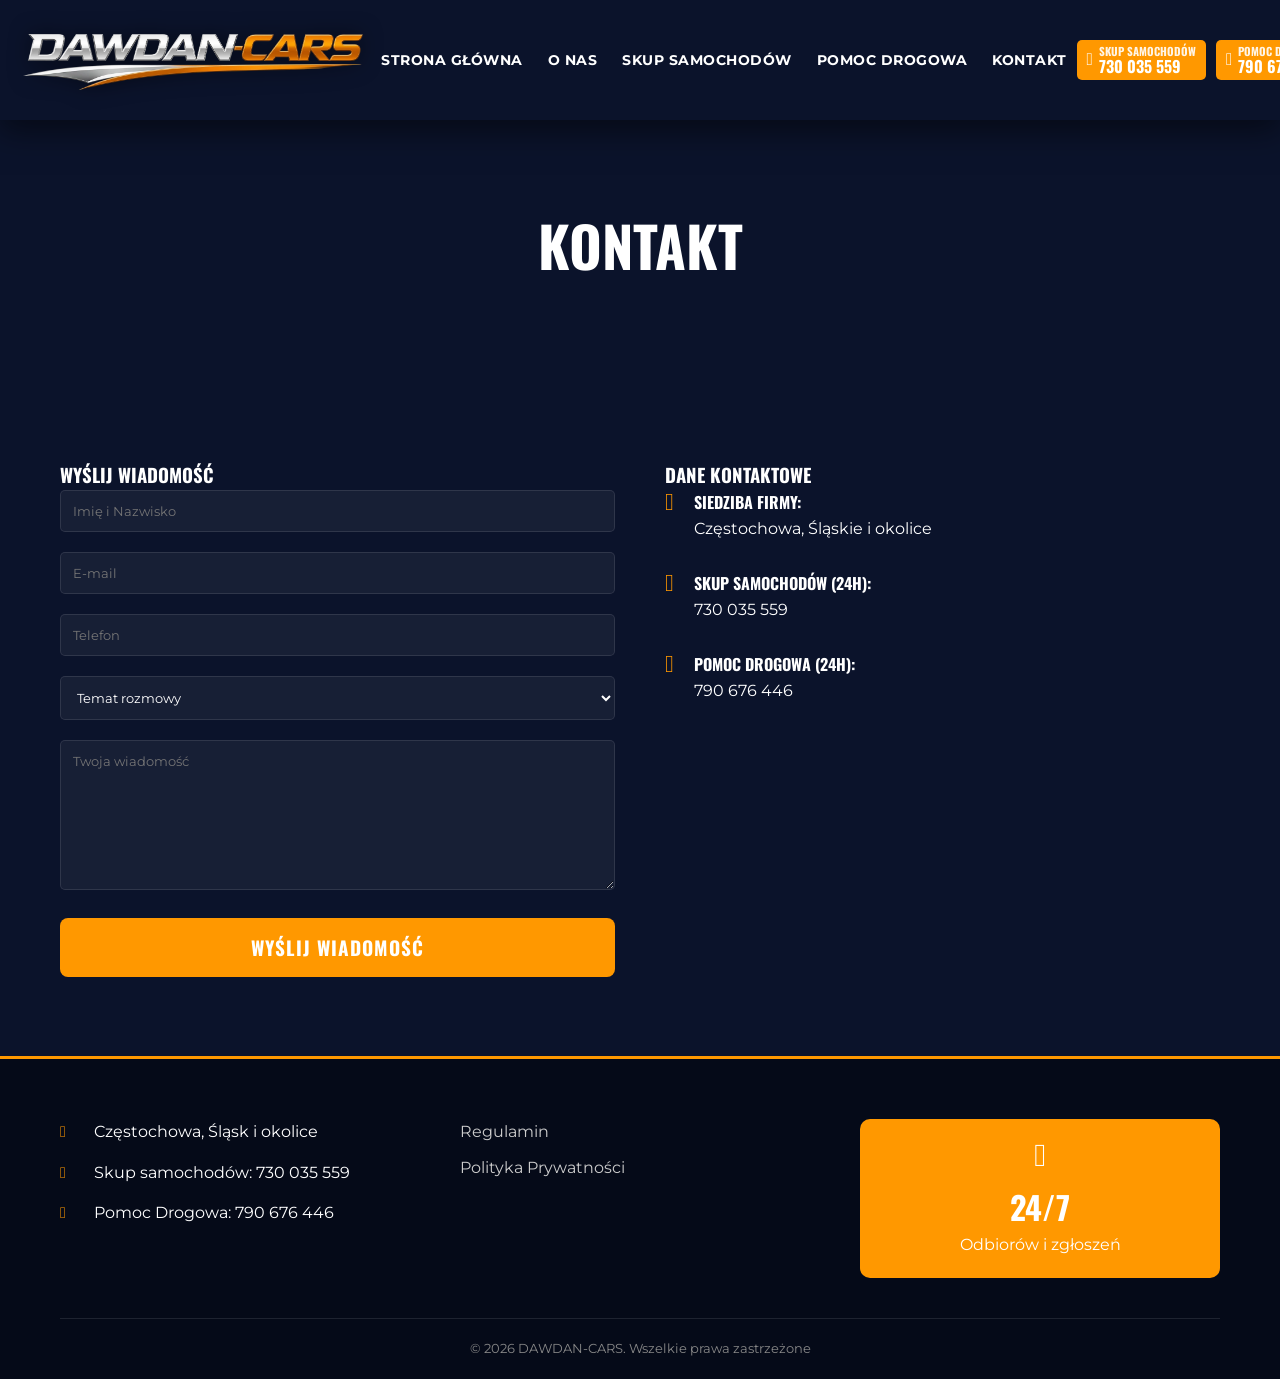
==== kontakt.html @ c78477ff "Add files via upload" ====
<!DOCTYPE html>
<html lang="pl">
<head>
    <meta charset="UTF-8">
    <meta name="viewport" content="width=device-width, initial-scale=1.0">
    <title>Kontakt | DAWDAN-CARS</title>

<meta name="description" content="Skup samochodów, Pomoc drogowa Częstochowa i Śląsk. Gotówka od ręki, szybki dojazd, auta uszkodzone i sprawne. Pomoc drogowa 24h.">

<link rel="canonical" href="https://twojadomena.pl/">

<script type="application/ld+json">
{
 "@context": "https://schema.org",
 "@type": "LocalBusiness",
 "name": "DAWDAN-CARS",
 "telephone": "+48730035559",
 "address": {
   "@type": "PostalAddress",
   "addressLocality": "Częstochowa",
   "addressCountry": "PL"
 }
}
</script>

    <link rel="stylesheet" href="style.css" media="print" onload="this.media='all'">
    <link rel="stylesheet" href="critical.css">
    <noscript><link rel="stylesheet" href="style.css"></noscript>
    <link rel="preload" as="style" href="style.css">
    <link rel="preconnect" href="https://fonts.googleapis.com">
    <link rel="preconnect" href="https://fonts.gstatic.com" crossorigin>
    <link href="https://fonts.googleapis.com/css2?family=Montserrat:wght@400;700&family=Oswald:wght@500;700&display=swap" rel="stylesheet" media="print" onload="this.media='all'">
    <noscript><link href="https://fonts.googleapis.com/css2?family=Montserrat:wght@400;700&family=Oswald:wght@500;700&display=swap" rel="stylesheet"></noscript>
    <link rel="stylesheet" href="font-awesome.min.css" media="print" onload="this.media='all'">
    <noscript><link rel="stylesheet" href="font-awesome.min.css"></noscript>
    <!-- AOS CSS -->
    <link href="https://unpkg.com/aos@2.3.1/dist/aos.css" rel="stylesheet">
    <!-- NOWE -->
    <link rel="preload" as="image" href="tlo.webp" fetchpriority="high" type="image/webp">

    <!-- ICONS -->
    <link rel="icon" href="favicony/favicon.ico" type="image/x-icon">
    <link rel="shortcut icon" href="favicony/favicon.ico" type="image/x-icon">
    <link rel="icon" href="favicony/favicon.ico" sizes="any">
    <link rel="icon" type="image/png" sizes="16x16" href="favicony/favicon-16x16.png">
    <link rel="icon" type="image/png" sizes="32x32" href="favicony/favicon-32x32.png">
    <link rel="icon" type="image/png" sizes="48x48" href="favicony/favicon-48x48.png">
    <link rel="icon" type="image/png" sizes="64x64" href="favicony/favicon-64x64.png">
    <link rel="icon" type="image/png" sizes="192x192" href="favicony/favicon-192x192.png">
    <link rel="icon" type="image/png" sizes="512x512" href="favicony/favicon-512x512.png">
    <link rel="apple-touch-icon" sizes="180x180" href="favicony/favicon-180x180.png">
</head>
<body>
    <header>
        <div class="top-bar">
            <div class="container">
                <div class="logo">
                    <a href="index.html">
                        <img src="logo.webp" alt="Logo" width="349" height="60">
                    </a>
                </div>
                <nav>
                    <ul>
                        <li><a href="index.html">STRONA GŁÓWNA</a></li>
                        <li><a href="o-nas.html">O NAS</a></li>
                        <li><a href="skup-samochodow.html">SKUP SAMOCHODÓW</a></li>
                        <li><a href="laweta-pomoc-drogowa.html">POMOC DROGOWA</a></li>
                        <li><a href="kontakt.html">KONTAKT</a></li>
                    </ul>
                    <div class="header-cta mobile-only">
                        <a href="tel:+48730035559" class="btn-call">
                            <i class="fas fa-phone-alt"></i>
                            <span>
                                <span class="btn-label">SKUP SAMOCHODÓW</span>
                                <span class="btn-number">730 035 559</span>
                            </span>
                        </a>
                        <a href="tel:+48790676446" class="btn-call">
                            <i class="fas fa-phone-alt"></i>
                            <span>
                                <span class="btn-label">POMOC DROGOWA</span>
                                <span class="btn-number">790 676 446</span>
                            </span>
                        </a>
                    </div>
                </nav>
                <div class="header-cta desktop-only">
                    <a href="tel:+48730035559" class="btn-call">
                        <i class="fas fa-phone-alt"></i>
                        <span>
                            <span class="btn-label">SKUP SAMOCHODÓW</span>
                            <span class="btn-number">730 035 559</span>
                        </span>
                    </a>
                    <a href="tel:+48790676446" class="btn-call">
                        <i class="fas fa-phone-alt"></i>
                        <span>
                            <span class="btn-label">POMOC DROGOWA</span>
                            <span class="btn-number">790 676 446</span>
                        </span>
                    </a>
                </div>
                <div class="menu-toggle">
                    <span></span>
                    <span></span>
                    <span></span>
                </div>
            </div>
        </div>
    </header>
    <div class="overlay"></div>

    <section class="page-header" style="background: linear-gradient(rgba(11, 19, 43, 0.8), rgba(11, 19, 43, 0.8)), url('');">
        <div class="container">
            <h2>KONTAKT</h2>

        </div>
    </section>

    <section class="contact-page">
        <div class="container">
            <div class="contact-grid">
                
                <div class="contact-form-section" data-aos="fade-right">
                    <h3>WYŚLIJ WIADOMOŚĆ</h3>
                    <form id="contact-form" class="full-contact-form" method="post" action="send.php">

    <!-- 🔒 honeypot -->
    <input type="text" name="website" style="display:none">

    <!-- 🔹 typ formularza -->
    <input type="hidden" name="form-type" value="contact">

    <div class="form-group">
        <input type="text" name="name" placeholder="Imię i Nazwisko" required>
    </div>

    <div class="form-group">
        <input type="email" name="email" placeholder="E-mail" required>
    </div>

    <div class="form-group">
        <input type="tel" name="phone" placeholder="Telefon">
    </div>

    <div class="form-group">
        <select name="subject">
            <option value="">Temat rozmowy</option>
            <option value="Skup Samochodu">Skup Samochodu</option>
            <option value="Laweta / Pomoc Drogowa">Laweta / Pomoc Drogowa</option>
            <option value="Inne">Inne</option>
        </select>
    </div>

    <div class="form-group">
        <textarea name="message" placeholder="Twoja wiadomość" required></textarea>
    </div>

    <button type="submit" class="btn-submit">WYŚLIJ WIADOMOŚĆ</button>
    <div id="form-message" class="form-message"></div>
</form>
                </div>
                <div class="contact-details" data-aos="fade-left">
                    <h3>DANE KONTAKTOWE</h3>
                    <div class="contact-item">
                        <i class="fas fa-map-marker-alt"></i>
                        <div>
                            <h4>Siedziba firmy:</h4>
                            <p>Częstochowa, Śląskie i okolice</p>
                        </div>
                    </div>
                    <div class="contact-item">
                        <i class="fas fa-phone-alt"></i>
                        <div>
                            <h4>Skup Samochodów (24h):</h4>
                            <p>730 035 559</p>
                        </div>
                    </div>
                    <div class="contact-item">
                        <i class="fas fa-phone-alt"></i>
                        <div>
                            <h4>Pomoc Drogowa (24h):</h4>
                            <p>790 676 446</p>
                        </div>
                    </div>
                </div>
            </div>
        </div>
    </section>

    <footer>
        <div class="container">
            <div class="footer-grid">
                <div class="footer-info">
                    <p><i class="fas fa-map-marker-alt"></i> Częstochowa, Śląsk i okolice</p>
                    <p><i class="fas fa-phone"></i> Skup samochodów: 730 035 559</p>
                    <p><i class="fas fa-phone"></i> Pomoc Drogowa: 790 676 446</p>
                </div>
                <div class="footer-links">
                    <ul>
                        <li><a href="#">Regulamin</a></li>
                        <li><a href="#">Polityka Prywatności</a></li>
                    </ul>
                </div>
                <div class="footer-hours">
                    <div class="hours-box">
                        <i class="far fa-clock"></i>
                        <span>24/7</span>
                        <p>Odbiorów i zgłoszeń</p>
                    </div>
                </div>
            </div>
            <div class="footer-bottom">
                <p>&copy; 2026 DAWDAN-CARS. Wszelkie prawa zastrzeżone</p>
            </div>
        </div>
    </footer>

    <!-- AOS JS -->
    <script src="https://unpkg.com/aos@2.3.1/dist/aos.js"></script>
    <script src="script.js"></script>
</body>
</html>
---- style.css ----
/* style.css */

:root {
    --primary-color: #ff9800; /* Vibrant Orange */
    --secondary-color: #0b132b; /* Deep Navy */
    --accent-color: #1c2541; /* Slightly Lighter Navy */
    --text-light: #ffffff;
    --text-dark: #333333;
    --bg-dark: #0b132b;
    --bg-light: #f4f4f4;
}

* {
    margin: 0;
    padding: 0;
    box-sizing: border-box;
}

body {
    font-family: 'Montserrat', sans-serif;
    line-height: 1.6;
    color: var(--text-light);
    background-color: var(--bg-dark);
    overflow-x: hidden;
}

h1, h2, h3, h4 {
    font-family: 'Oswald', sans-serif;
    text-transform: uppercase;
}

.container {
    max-width: 1200px;
    margin: 0 auto;
    padding: 0 20px;
}

/* Header & Navigation */
header {
    background-color: #0b132b;
    position: sticky;
    top: 0;
    z-index: 2000;
    box-shadow: 0 10px 30px rgba(0,0,0,0.5);
    transition: padding 0.3s ease, background 0.3s ease;
    will-change: padding, background;
    padding: 15px 0;
}

header.scrolled {
    padding: 5px 0;
    background: rgba(11, 19, 43, 0.95);
}

header.menu-open {
    box-shadow: none;
    background: #0b132b;
}

.top-bar .container {
    display: grid;
    grid-template-columns: 1fr auto 1fr;
    align-items: center;
    height: auto;
    max-width: 100%;
    padding: 15px 20px; /* Reduced padding for more space */
}

.logo {
    display: flex;
    justify-content: flex-start;
}

.logo img {
    max-height: 60px;
    width: auto;
    display: block;
    transition: transform 0.3s ease;
    filter: drop-shadow(0 0 10px rgba(0,0,0,0.5));
}

.logo img:hover {
    transform: scale(1.05);
    filter: drop-shadow(0 0 12px rgba(255,152,0,0.3));
}

nav {
    display: flex;
    align-items: center;
    justify-content: center;
}

nav ul {
    display: flex;
    list-style: none;
    gap: 10px; /* Slightly more space */
}

nav a {
    text-decoration: none;
    color: var(--text-light);
    font-weight: 700;
    font-size: 0.85rem; /* Slightly smaller font */
    padding: 8px 10px; /* More compact padding */
    transition: all 0.3s ease;
    text-transform: uppercase;
    letter-spacing: 0.5px;
    white-space: nowrap;
}

nav a:hover, nav a.active {
    color: var(--primary-color);
}

.header-cta {
    display: flex;
    flex-direction: row;
    justify-content: flex-end;
    align-items: center;
    gap: 10px; /* Reduced gap */
}

.mobile-only {
    display: none;
}

.header-cta .btn-call {
    display: flex;
    align-items: center;
    gap: 6px;
    text-decoration: none;
    color: #fff;
    background: #ff9800;
    padding: 6px 10px; /* More compact */
    transition: background 0.3s;
    font-family: 'Oswald', sans-serif;
    font-weight: 700;
    border-radius: 5px;
    line-height: 1;
    white-space: nowrap;
}

.header-cta .btn-call i {
    font-size: 1.1rem;
}

.btn-label {
    display: block;
    font-size: 0.7rem;
    text-transform: uppercase;
    opacity: 0.9;
}

.btn-number {
    display: block;
    font-size: 1rem;
}

.header-cta .btn-call:hover {
    background: #e68a00;
}

.menu-toggle {
    display: none;
    flex-direction: column;
    justify-content: center;
    align-items: center;
    width: 50px;
    height: 50px;
    background: rgba(255, 152, 0, 0.1);
    border: 2px solid var(--primary-color);
    border-radius: 12px;
    cursor: pointer;
    padding: 0;
    z-index: 2200; /* Above nav */
    transition: all 0.3s cubic-bezier(0.4, 0, 0.2, 1);
    position: relative;
}

.menu-toggle:hover {
    background: var(--primary-color);
}

.menu-toggle:hover span {
    background: white;
}

.menu-toggle span {
    width: 26px;
    height: 2px;
    background: var(--primary-color);
    border-radius: 2px;
    transition: all 0.4s cubic-bezier(0.68, -0.6, 0.32, 1.6);
    position: absolute;
}

.menu-toggle span:nth-child(1) { transform: translateY(-8px); }
.menu-toggle span:nth-child(2) { transform: translateY(0); width: 18px; right: 9px; }
.menu-toggle span:nth-child(3) { transform: translateY(8px); }

.menu-toggle.active {
    background: rgba(255, 255, 255, 0.1);
    border-color: white;
}

.menu-toggle.active span {
    background: white;
}

.menu-toggle.active span:nth-child(1) {
    transform: translateY(0) rotate(45deg);
}

.menu-toggle.active span:nth-child(2) {
    opacity: 0;
    transform: translateX(-20px);
}

.menu-toggle.active span:nth-child(3) {
    transform: translateY(0) rotate(-45deg);
}

/* Hero Section */
.hero {
    background: linear-gradient(rgba(11, 19, 43, 0.8), rgba(11, 19, 43, 0.8)), url('tlo.webp');
    background-size: cover;
    background-position: center;
    padding: 80px 0;
    min-height: 800px;
    display: flex;
    align-items: stretch;
    justify-content: center;
}

.hero .container {
    display: flex;
    flex-direction: column;
}

.hero-content {
    display: flex;
    flex-direction: column;
    align-items: center;
    width: 100%;
    height: 100%;
}

.hero-text {
    width: 100%;
    display: flex;
    flex-direction: column;
    align-items: center;
    min-height: 400px; /* Ensure space for vertical arrangement */
}

.hero-text h1 {
    font-size: clamp(1.8rem, 8vw, 4.5rem); /* Increased minimum font size */
    color: var(--text-light);
    line-height: 1.1;
    width: 100%;
    text-shadow: 3px 3px 10px rgba(0,0,0,0.9);
    text-align: center;
    margin-bottom: clamp(20px, 5vh, 40px); /* Fluid margin */
    white-space: normal;
    word-wrap: break-word;
    letter-spacing: 1px;
    min-height: 1.1em;
    contain-intrinsic-size: auto 1.1em;
}

.hero-text h1 .highlight {
    color: var(--primary-color);
    font-style: italic;
    font-weight: 900;
}

.hero-cta-buttons {
    display: flex;
    flex-wrap: wrap; /* Allow wrapping on small mobile */
    justify-content: center;
    gap: 15px;
    margin-bottom: 40px;
}

.btn-hero-call {
    display: flex;
    align-items: center;
    background: var(--primary-color);
    color: white;
    padding: 15px 25px;
    text-decoration: none;
    font-weight: 700;
    font-family: 'Oswald', sans-serif;
    border-radius: 5px;
    transition: background 0.3s;
    line-height: 1.1;
    text-align: left;
}

.btn-hero-call i {
    font-size: 2rem;
    margin-right: 15px;
}

.btn-hero-call .btn-label {
    font-size: 1rem;
}

.btn-hero-call .btn-number {
    font-size: 1.8rem;
}

.btn-hero-call:hover {
    background: #e68a00;
}

.hero-features {
    list-style: none;
    display: flex;
    gap: 30px;
    margin-top: auto; /* Push to bottom of flex container */
    padding-top: 50px;
}

.hero-features li {
    font-weight: 700;
    font-size: 0.9rem;
}

.hero-features i {
    color: var(--primary-color);
    margin-right: 5px;
}

/* Service Boxes */
.service-boxes {
    margin-top: clamp(-30px, -5vw, -50px);
    position: relative;
    z-index: 10;
}

.service-boxes .container {
    display: grid;
    grid-template-columns: repeat(auto-fit, minmax(280px, 1fr));
    gap: 30px;
}

.box {
    display: flex;
    align-items: center;
    padding: 40px;
    border-radius: 10px;
    gap: 25px;
    box-shadow: 0 10px 30px rgba(0,0,0,0.3);
}

.blue-box {
    background-color: var(--accent-color);
}

.orange-box {
    background-color: var(--primary-color);
    color: white;
}

.box-icon i {
    font-size: 3.5rem;
}

.box-content h3 {
    font-size: 1.5rem;
    margin-bottom: 10px;
}

.btn-outline {
    display: inline-block;
    margin-top: 15px;
    padding: 8px 20px;
    border: 2px solid var(--primary-color);
    color: var(--primary-color);
    text-decoration: none;
    font-weight: 700;
    border-radius: 5px;
    transition: all 0.3s;
}

.btn-outline:hover {
    background: var(--primary-color);
    color: white;
}

.box-call {
    margin-top: 15px;
    display: flex;
    flex-direction: column;
}

.box-call span {
    font-size: 0.8rem;
    text-transform: uppercase;
}

.box-call strong {
    font-size: 1.8rem;
    font-family: 'Oswald', sans-serif;
}

/* General Animation Optimization */
[data-aos] {
    will-change: transform, opacity;
}

/* Benefits Section */
.benefits {
    padding: 80px 0;
    background-color: #050a18;
}

.section-title {
    text-align: center;
    font-size: clamp(1.8rem, 5vw, 2.8rem); /* Fluid section titles */
    margin-bottom: clamp(30px, 8vw, 50px);
    position: relative;
    padding: 0 15px;
}

.section-title::after {
    content: '';
    display: block;
    width: 60px;
    height: 4px;
    background: var(--primary-color);
    margin: 15px auto;
}

.benefits-grid {
    display: grid;
    grid-template-columns: repeat(auto-fit, minmax(250px, 1fr));
    gap: 20px;
}

.benefit-item {
    text-align: center;
    padding: 30px;
    background: var(--accent-color);
    border-radius: 10px;
    transition: transform 0.3s;
}

.benefit-item:hover {
    transform: translateY(-10px);
    border-bottom: 3px solid var(--primary-color);
}

.benefit-item i {
    font-size: 3rem;
    color: var(--primary-color);
    margin-bottom: 20px;
}

.benefit-item h4 {
    font-size: 1.1rem;
}

/* Recent Buys */
.recent-buys {
    padding: 80px 0;
    overflow: hidden;
}

.buys-swiper {
    padding: 20px 0 50px !important;
}

.buys-swiper .swiper-button-next,
.buys-swiper .swiper-button-prev {
    color: var(--primary-color);
}

@media (max-width: 768px) {
    .buys-swiper .swiper-button-next,
    .buys-swiper .swiper-button-prev {
        display: none;
    }
}

.buys-swiper .swiper-pagination-bullet-active {
    background: var(--primary-color);
}

.buy-card {
    background: var(--accent-color);
    border-radius: 10px;
    overflow: hidden;
    text-align: center;
}

.car-img {
    height: 180px;
    background-size: cover;
    background-position: center;
}

.buy-card p {
    padding: 15px;
    font-weight: 700;
    text-transform: uppercase;
}

/* Footer */
footer {
    background: #050a18;
    padding: 60px 0 20px;
    border-top: 3px solid var(--primary-color);
}

footer h3 {
    text-align: center;
    font-size: 2rem;
    margin-bottom: 40px;
}

.footer-grid {
    display: grid;
    grid-template-columns: repeat(auto-fit, minmax(250px, 1fr));
    gap: 40px;
    margin-bottom: 40px;
}

.footer-info p {
    margin-bottom: 15px;
}

.footer-info i {
    color: var(--primary-color);
    margin-right: 10px;
    width: 20px;
}

.hours-box {
    background: var(--primary-color);
    padding: 20px;
    border-radius: 10px;
    text-align: center;
}

.hours-box i {
    font-size: 2rem;
    margin-bottom: 10px;
}

.hours-box span {
    display: block;
    font-size: 2rem;
    font-weight: 700;
    font-family: 'Oswald', sans-serif;
}

.footer-links ul {
    list-style: none;
}

.footer-links li {
    margin-bottom: 10px;
}

.footer-links a {
    color: #ccc;
    text-decoration: none;
}

.footer-links a:hover {
    color: var(--primary-color);
}

.footer-bottom {
    text-align: center;
    padding-top: 20px;
    border-top: 1px solid rgba(255,255,255,0.1);
    font-size: 0.8rem;
    color: #888;
}

/* How It Works */
.how-it-works {
    padding: 80px 0;
    background: var(--bg-dark);
}

.steps-grid {
    display: grid;
    grid-template-columns: repeat(auto-fit, minmax(280px, 1fr));
    gap: 30px;
    margin-top: 40px;
}

.step {
    text-align: center;
    padding: 40px;
    background: var(--accent-color);
    border-radius: 10px;
    position: relative;
}

.step-num {
    width: 50px;
    height: 50px;
    background: var(--primary-color);
    color: white;
    border-radius: 50%;
    display: flex;
    align-items: center;
    justify-content: center;
    font-size: 1.5rem;
    font-weight: 700;
    margin: 0 auto 20px;
}

/* Brands */
.brands {
    padding: 60px 0;
    background: #050a18;
}

.brands-flex {
    display: flex;
    flex-wrap: wrap;
    justify-content: center;
    gap: 30px;
}

.brands-flex span {
    font-size: 1.5rem;
    font-weight: 700;
    color: rgba(255, 255, 255, 0.2);
    text-transform: uppercase;
}

/* Testimonials */
.testimonials {
    padding: 80px 0;
    background: var(--bg-dark);
    overflow: hidden;
}

.testimonials-swiper {
    padding: 20px 0 50px !important;
}

.testimonials-swiper .swiper-pagination-bullet-active {
    background: var(--primary-color);
}

.testimonial {
    background: var(--accent-color);
    padding: 30px;
    border-radius: 10px;
    border-left: 4px solid var(--primary-color);
}

.stars {
    color: var(--primary-color);
    margin-bottom: 15px;
}

/* FAQ */
.faq {
    padding: 80px 0;
    background: #050a18;
}

.faq-list {
    max-width: 800px;
    margin: 0 auto;
}

.faq-item {
    margin-bottom: 25px;
    padding-bottom: 25px;
    border-bottom: 1px solid rgba(255, 255, 255, 0.1);
}

.faq-item h4 {
    color: var(--primary-color);
    margin-bottom: 10px;
}

/* Sub-pages Styling ddddddddddddddddddddddddddddddddddddddddddddddddddddddddddddddddddddddddddd*/
.page-header {
    padding: clamp(40px, 10vw, 80px) 0;
    text-align: center;
    color: white;
}

.page-header h1 {
    font-size: clamp(2rem, 8vw, 3.5rem); /* Fluid sub-page titles */
    margin-bottom: 10px;
}

.page-header p {
    font-size: 1.2rem;
    color: var(--primary-color);
}

.about-content, .service-details, .tow-details, .contact-page {
    padding: 80px 0;
}

.about-grid, .service-grid, .tow-grid, .contact-grid {
    display: grid;
    grid-template-columns: repeat(auto-fit, minmax(320px, 1fr));
    gap: 50px;
}

.about-stats {
    display: grid;
    grid-template-columns: repeat(auto-fit, minmax(200px, 1fr));
    gap: 20px;
}

.stat-item {
    background: var(--accent-color);
    padding: 30px;
    border-radius: 10px;
    text-align: center;
    border-bottom: 3px solid var(--primary-color);
}

.stat-item strong {
    display: block;
    font-size: 2.5rem;
    color: var(--primary-color);
    font-family: 'Oswald', sans-serif;
}

.check-list {
    list-style: none;
    margin: 20px 0;
}

.check-list li {
    margin-bottom: 10px;
}

.check-list i {
    color: var(--primary-color);
    margin-right: 10px;
}

.tow-services-grid {
    display: grid;
    grid-template-columns: repeat(auto-fit, minmax(250px, 1fr));
    gap: 20px;
    margin-top: 30px;
}

.tow-service-item {
    background: var(--accent-color);
    padding: 20px;
    border-radius: 10px;
}

.tow-service-item i {
    font-size: 2rem;
    color: var(--primary-color);
    margin-bottom: 10px;
}

.urgent-box {
    background: var(--primary-color);
    padding: 40px;
    border-radius: 10px;
    text-align: center;
    color: white;
}

.btn-urgent {
    display: inline-block;
    margin-top: 20px;
    background: white;
    color: var(--primary-color);
    padding: 15px 30px;
    text-decoration: none;
    font-weight: 700;
    border-radius: 5px;
    font-size: 1.2rem;
}

.contact-item {
    display: flex;
    gap: 20px;
    margin-bottom: 30px;
}

.contact-item i {
    font-size: 1.5rem;
    color: var(--primary-color);
}

.map-placeholder {
    position: relative;
    border-radius: 10px;
    overflow: hidden;
    margin-top: 30px;
}

.map-placeholder img {
    width: 100%;
    height: clamp(200px, 40vh, 400px);
    object-fit: cover;
    filter: grayscale(1);
}

.map-overlay {
    position: absolute;
    bottom: 0;
    left: 0;
    width: 100%;
    background: rgba(255, 152, 0, 0.9);
    color: white;
    padding: 10px;
    text-align: center;
    font-weight: 700;
}

.form-group {
    margin-bottom: 20px;
}

.form-group input, .form-group select, .form-group textarea {
    width: 100%;
    padding: 12px;
    border-radius: 5px;
    border: 1px solid rgba(255,255,255,0.1);
    background: rgba(255,255,255,0.05);
    color: white;
    font-family: inherit;
}

.form-group textarea {
    height: 150px;
}

/* Valuation Form Styles */
.hero-form-box {
    background: var(--accent-color);
    padding: 30px;
    border-radius: 15px;
    box-shadow: 0 15px 35px rgba(0,0,0,0.4);
    border: 1px solid rgba(255, 152, 0, 0.2);
}

.hero-form-box h3 {
    color: var(--primary-color);
    font-size: 1.8rem;
    margin-bottom: 5px;
    text-align: center;
}

.form-subtitle {
    text-align: center;
    font-size: 0.9rem;
    margin-bottom: 25px;
    color: #ccc;
}

.hero-form-box .form-group {
    margin-bottom: 15px;
}

.hero-form-box input,
.hero-form-box select,
.hero-form-box textarea {
    width: 100%;
    padding: 12px 15px;
    border-radius: 8px;
    border: 1px solid rgba(255,255,255,0.1);
    background: rgba(255,255,255,0.05);
    color: white;
    font-family: inherit;
    transition: all 0.3s ease;
}

.hero-form-box select option {
    background: var(--accent-color);
    color: white;
}

.hero-form-box input:focus,
.hero-form-box select:focus,
.hero-form-box textarea:focus {
    outline: none;
    border-color: var(--primary-color);
    background: rgba(255,255,255,0.1);
    box-shadow: 0 0 10px rgba(255, 152, 0, 0.2);
}

.checkbox-group label {
    display: flex;
    align-items: center;
    gap: 10px;
    cursor: pointer;
    font-size: 0.95rem;
    color: #ccc;
    transition: color 0.3s;
}

.checkbox-group label:hover {
    color: white;
}

.checkbox-group input[type="checkbox"] {
    width: 20px;
    height: 20px;
    cursor: pointer;
    accent-color: var(--primary-color);
}

.hero-form-box textarea {
    height: 100px;
    resize: vertical;
}

.file-upload-wrapper {
    margin-bottom: 20px;
}

.file-upload-label {
    display: flex;
    flex-direction: column;
    align-items: center;
    justify-content: center;
    padding: 20px;
    border: 2px dashed rgba(255, 152, 0, 0.4);
    border-radius: 10px;
    cursor: pointer;
    transition: all 0.3s ease;
    background: rgba(255, 152, 0, 0.05);
}

.file-upload-label:hover {
    background: rgba(255, 152, 0, 0.1);
    border-color: var(--primary-color);
}

.file-upload-label i {
    font-size: 2rem;
    color: var(--primary-color);
    margin-bottom: 10px;
}

.file-upload-label span {
    font-size: 0.9rem;
    font-weight: 700;
}

.file-preview-grid {
    display: grid;
    grid-template-columns: repeat(auto-fill, minmax(60px, 1fr));
    gap: 10px;
    margin-top: 15px;
}

.preview-item {
    position: relative;
    aspect-ratio: 1;
    border-radius: 5px;
    overflow: hidden;
    border: 1px solid var(--primary-color);
}

.preview-item img {
    width: 100%;
    height: 100%;
    object-fit: cover;
}

.btn-submit {
    width: 100%;
    padding: 15px;
    background: var(--primary-color);
    color: white;
    border: none;
    border-radius: 8px;
    font-family: 'Oswald', sans-serif;
    font-size: 1.2rem;
    font-weight: 700;
    cursor: pointer;
    transition: all 0.3s ease;
    text-transform: uppercase;
    letter-spacing: 1px;
}

.btn-submit:hover {
    background: #e68a00;
    transform: translateY(-2px);
    box-shadow: 0 5px 15px rgba(255, 152, 0, 0.4);
}

.btn-submit:active {
    transform: translateY(0);
}

.form-message {
    margin-top: 15px;
    padding: 10px;
    border-radius: 5px;
    text-align: center;
    font-weight: 700;
    display: none;
}

.form-message.success {
    display: block;
    background: rgba(76, 175, 80, 0.1);
    color: #4caf50;
    border: 1px solid #4caf50;
}

.form-message.error {
    display: block;
    background: rgba(244, 67, 54, 0.1);
    color: #f44336;
    border: 1px solid #f44336;
}

/* Responsive */
@media (max-width: 1100px) {
    /* Trigger mobile menu earlier to avoid collision */
    .menu-toggle {
        display: flex;
        order: 3;
    }

    .desktop-only {
        display: none;
    }

    .mobile-only {
        display: flex;
    }

    .top-bar .container {
        display: flex;
        justify-content: space-between;
    }

    nav {
        position: fixed;
        top: 0;
        left: 0;
        width: 100%;
        height: 100vh;
        background: rgba(11, 19, 43, 0.98);
        backdrop-filter: blur(15px);
        -webkit-backdrop-filter: blur(15px);
        padding: 120px 20px 40px;
        flex-direction: column;
        transition: all 0.5s cubic-bezier(0.7, 0, 0.3, 1);
        z-index: 2100;
        display: flex;
        justify-content: flex-start;
        align-items: center;
        transform: translateY(-100%);
        visibility: hidden;
    }

    nav.active {
        transform: translateY(0);
        visibility: visible;
    }

    nav ul {
        flex-direction: column;
        gap: 10px;
        width: 100%;
        max-width: 400px;
        text-align: center;
    }

    nav li {
        width: 100%;
        opacity: 0;
        transform: translateY(-20px);
        transition: all 0.4s ease;
    }

    nav.active li {
        opacity: 1;
        transform: translateY(0);
    }

    nav.active li:nth-child(1) { transition-delay: 0.1s; }
    nav.active li:nth-child(2) { transition-delay: 0.15s; }
    nav.active li:nth-child(3) { transition-delay: 0.2s; }
    nav.active li:nth-child(4) { transition-delay: 0.25s; }
    nav.active li:nth-child(5) { transition-delay: 0.3s; }

    nav a {
        font-size: 1.25rem;
        font-family: 'Oswald', sans-serif;
        display: block;
        padding: 12px 0;
        letter-spacing: 2px;
        color: white;
        text-transform: uppercase;
        position: relative;
        border-bottom: 1px solid rgba(255,255,255,0.05);
    }

    nav a::after {
        content: '';
        position: absolute;
        bottom: 0;
        left: 50%;
        width: 0;
        height: 2px;
        background: var(--primary-color);
        transition: all 0.3s ease;
        transform: translateX(-50%);
    }

    nav a:hover {
        color: var(--primary-color);
    }

    nav a:hover::after {
        width: 100%;
    }

    .top-bar .container {
        padding: 10px 15px;
    }

    nav .header-cta.mobile-only {
        display: flex;
        flex-direction: column;
        gap: 15px;
        margin-top: 40px;
        width: 100%;
        max-width: 360px;
        opacity: 0;
        transform: translateY(20px);
        transition: all 0.4s ease 0.4s;
    }

    nav .header-cta.mobile-only .btn-call {
        padding: 15px 25px;
        width: 100%;
        justify-content: center;
    }

    nav .header-cta.mobile-only .btn-label {
        font-size: 1.1rem;
    }

    nav .header-cta.mobile-only .btn-number {
        font-size: 1.8rem;
    }

    nav.active .header-cta.mobile-only {
        opacity: 1;
        transform: translateY(0);
    }

    .header-cta {
        display: none;
    }

    .overlay {
        position: fixed;
        top: 0;
        left: 0;
        width: 100%;
        height: 100%;
        background: rgba(0,0,0,0.7);
        backdrop-filter: blur(4px);
        z-index: 1000; /* Must be lower than header, nav, and toggle */
        opacity: 0;
        visibility: hidden;
        transition: all 0.4s ease;
    }

    .overlay.active {
        opacity: 1;
        visibility: visible;
    }
}

@media (max-width: 1024px) {
    .hero-text h2 {
        font-size: 2.5rem;
    }
}

@media (max-width: 768px) {
    .top-bar .container {
        height: auto;
        min-height: 70px;
        flex-wrap: nowrap;
        justify-content: space-between;
        padding: 10px 20px;
        gap: 10px;
    }

    .logo img {
        max-height: 50px;
        width: auto;
    }


    .menu-toggle {
        display: flex;
    }

    .hero-text {
        text-align: center;
        width: 100%;
        display: flex;
        flex-direction: column;
        align-items: center;
    }

    .hero-text h2 {
        margin-bottom: 25px;
        font-size: 2.4rem; /* Slightly smaller for better fit */
        letter-spacing: 2px;
        line-height: 1.2;
    }

    .hero-cta-buttons {
        flex-direction: column; /* Stack buttons as requested */
        width: 100%;
        align-items: center;
        gap: 15px;
    }

    .btn-hero-call {
        padding: 15px 25px;
        width: 100%;
        max-width: 320px;
        justify-content: center;
    }

    .btn-hero-call i {
        font-size: 2rem;
        margin-right: 15px;
    }

    .btn-hero-call .btn-label {
        font-size: 1rem;
    }

    .btn-hero-call .btn-number {
        font-size: 1.5rem;
    }

    .btn-hero-call {
        justify-content: center;
    }

    .hero-features {
        flex-direction: column;
        gap: 15px;
        margin-top: auto; /* Push to bottom */
        margin-bottom: 20px;
        background: rgba(0,0,0,0.6); /* Slightly darker for contrast */
        padding: 15px;
        border-radius: 8px;
        width: 100%;
        text-align: center;
    }
    .hero-features li {
        font-size: 1.1rem; /* Larger font for hero features */
        text-shadow: 1px 1px 2px rgba(0,0,0,0.8);
    }
    .footer-grid {
        grid-template-columns: 1fr;
    }
    .hero {
        padding: 40px 0;
        min-height: 600px; /* Reduced for mobile but enough to see verticality */
    }
    .form-row {
        flex-direction: column;
    }
    .about-grid, .service-grid, .tow-grid, .contact-grid {
        gap: 30px;
    }

    .service-grid {
        display: flex;
        flex-direction: column;
    }

    .service-valuation {
        order: -1;
    }
}

@media (max-width: 400px) {
    .header-cta {
        gap: 4px;
    }
    .header-cta .btn-call {
        padding: 4px 6px;
    }
    .header-cta .btn-number {
        font-size: 0.7rem;
    }
}
---- critical.css ----
:root {
    --primary-color: #ff9800;
    --secondary-color: #0b132b;
    --accent-color: #1c2541;
    --text-light: #ffffff;
    --text-dark: #333333;
    --bg-dark: #0b132b;
    --bg-light: #f4f4f4;
}

* {
    margin: 0;
    padding: 0;
    box-sizing: border-box;
}

body {
    font-family: 'Montserrat', sans-serif;
    line-height: 1.6;
    color: var(--text-light);
    background-color: var(--bg-dark);
    overflow-x: hidden;
}

h1, h2, h3, h4 {
    font-family: 'Oswald', sans-serif;
    text-transform: uppercase;
}

.container {
    max-width: 1200px;
    margin: 0 auto;
    padding: 0 20px;
}

header {
    background-color: #0b132b;
    position: sticky;
    top: 0;
    z-index: 2000;
    box-shadow: 0 10px 30px rgba(0,0,0,0.5);
    transition: padding 0.3s ease, background 0.3s ease;
    will-change: padding, background;
    padding: 15px 0;
}

header.scrolled {
    padding: 5px 0;
    background: rgba(11, 19, 43, 0.95);
}

.top-bar .container {
    display: grid;
    grid-template-columns: 1fr auto 1fr;
    align-items: center;
    height: auto;
    max-width: 100%;
    padding: 15px 20px;
}

.logo {
    flex: 0 1 auto;
    display: flex;
    justify-content: flex-start;
}

.logo img {
    max-height: 60px;
    width: auto;
    display: block;
    transition: transform 0.3s ease;
    filter: drop-shadow(0 0 10px rgba(0,0,0,0.5));
}

nav {
    display: flex;
    align-items: center;
    justify-content: center;
    flex: 0 0 auto;
}

nav ul {
    display: flex;
    list-style: none;
    gap: 5px;
}

nav a {
    text-decoration: none;
    color: var(--text-light);
    font-weight: 700;
    font-size: 0.85rem;
    padding: 8px 10px;
    transition: all 0.3s ease;
    text-transform: uppercase;
    letter-spacing: 0.5px;
    white-space: nowrap;
}

.header-cta {
    display: flex;
    flex-direction: row;
    justify-content: flex-end;
    align-items: center;
    gap: 10px;
}

.mobile-only {
    display: none;
}

.header-cta .btn-call {
    display: flex;
    align-items: center;
    gap: 6px;
    text-decoration: none;
    color: #fff;
    background: #ff9800;
    padding: 6px 10px;
    transition: background 0.3s;
    font-family: 'Oswald', sans-serif;
    font-weight: 700;
    border-radius: 5px;
    line-height: 1;
    white-space: nowrap;
}

.btn-label {
    display: block;
    font-size: 0.7rem;
    text-transform: uppercase;
    opacity: 0.9;
}

.btn-number {
    display: block;
    font-size: 1rem;
}

.menu-toggle {
    display: none;
    flex-direction: column;
    justify-content: center;
    align-items: center;
    width: 45px;
    height: 45px;
    background: rgba(255, 152, 0, 0.1);
    border: 1px solid var(--primary-color);
    border-radius: 10px;
    cursor: pointer;
    padding: 0;
    z-index: 2200;
}

.menu-toggle span {
    width: 26px;
    height: 2px;
    background: var(--primary-color);
    border-radius: 2px;
    position: absolute;
}

.hero {
    background: linear-gradient(rgba(11, 19, 43, 0.8), rgba(11, 19, 43, 0.8)), url('tlo.webp');
    background-size: cover;
    background-position: center;
    padding: 80px 0;
    min-height: 800px;
    display: flex;
    align-items: stretch;
    justify-content: center;
}

.hero .container {
    display: flex;
    flex-direction: column;
}

.hero-content {
    display: flex;
    flex-direction: column;
    align-items: center;
    width: 100%;
    height: 100%;
}

.hero-text {
    width: 100%;
    display: flex;
    flex-direction: column;
    align-items: center;
    min-height: 400px;
}

.hero-text h2 {
    font-size: clamp(1.8rem, 8vw, 4.5rem);
    color: var(--text-light);
    line-height: 1.1;
    width: 100%;
    text-shadow: 3px 3px 10px rgba(0,0,0,0.9);
    text-align: center;
    margin-bottom: clamp(20px, 5vh, 40px);
    white-space: normal;
    word-wrap: break-word;
    letter-spacing: 1px;
    min-height: 1.1em;
}

.hero-text h2 .highlight {
    color: var(--primary-color);
    font-style: italic;
    font-weight: 900;
}

.hero-cta-buttons {
    display: flex;
    flex-wrap: wrap;
    justify-content: center;
    gap: 15px;
    margin-bottom: 40px;
}

.btn-hero-call {
    display: flex;
    align-items: center;
    background: var(--primary-color);
    color: white;
    padding: 15px 25px;
    text-decoration: none;
    font-weight: 700;
    font-family: 'Oswald', sans-serif;
    border-radius: 5px;
    transition: background 0.3s;
    line-height: 1.1;
    text-align: left;
}

.btn-hero-call i {
    font-size: 2rem;
    margin-right: 15px;
}

.btn-hero-call .btn-label {
    font-size: 1rem;
}

.btn-hero-call .btn-number {
    font-size: 1.8rem;
}

.page-header {
    padding: clamp(40px, 10vw, 80px) 0;
    text-align: center;
    color: white;
}

.page-header h2 {
    font-size: clamp(2rem, 8vw, 3.5rem);
    margin-bottom: 10px;
}

.page-header p {
    font-size: 1.2rem;
    color: var(--primary-color);
}

@media (max-width: 1100px) {
    .menu-toggle {
        display: flex;
        order: 3;
    }
    nav {
        position: fixed;
        top: 0;
        left: 0;
        width: 100%;
        height: 100vh;
        background: rgba(11, 19, 43, 0.98);
        padding: 120px 20px 40px;
        flex-direction: column;
        transition: all 0.5s cubic-bezier(0.7, 0, 0.3, 1);
        z-index: 2100;
        display: flex;
        justify-content: flex-start;
        align-items: center;
        transform: translateY(-100%);
        visibility: hidden;
    }
    nav.active {
        transform: translateY(0);
        visibility: visible;
    }
    .top-bar .container {
        padding: 10px 15px;
        display: flex;
        justify-content: space-between;
    }

    .desktop-only {
        display: none;
    }

    .mobile-only {
        display: flex;
    }
    nav a {
        font-size: 1.25rem;
        font-family: 'Oswald', sans-serif;
        display: block;
        padding: 12px 0;
        letter-spacing: 2px;
        color: white;
        text-transform: uppercase;
        position: relative;
        border-bottom: 1px solid rgba(255,255,255,0.05);
    }
    nav .header-cta {
        display: flex;
        flex-direction: column;
        gap: 15px;
        margin-top: 40px;
        width: 100%;
        max-width: 360px;
    }
    nav .header-cta .btn-call {
        padding: 15px 25px;
        width: 100%;
        justify-content: center;
    }
    nav .header-cta .btn-label {
        font-size: 1.1rem;
    }
    nav .header-cta .btn-number {
        font-size: 1.8rem;
    }
    .header-cta {
        display: none;
    }
    .overlay {
        position: fixed;
        top: 0;
        left: 0;
        width: 100%;
        height: 100%;
        background: rgba(0,0,0,0.7);
        z-index: 1000;
        opacity: 0;
        visibility: hidden;
        transition: all 0.4s ease;
    }
    .overlay.active {
        opacity: 1;
        visibility: visible;
    }
}

@media (max-width: 768px) {
    .logo img {
        max-height: 50px;
    }
    .hero {
        padding: 40px 0;
        min-height: 600px;
    }
    .hero-text h2 {
        font-size: 2.4rem;
    }
    .hero-cta-buttons {
        flex-direction: column;
        align-items: center;
    }
    .btn-hero-call {
        width: 100%;
        max-width: 320px;
    }
}
---- style.css ----
/* style.css */

:root {
    --primary-color: #ff9800; /* Vibrant Orange */
    --secondary-color: #0b132b; /* Deep Navy */
    --accent-color: #1c2541; /* Slightly Lighter Navy */
    --text-light: #ffffff;
    --text-dark: #333333;
    --bg-dark: #0b132b;
    --bg-light: #f4f4f4;
}

* {
    margin: 0;
    padding: 0;
    box-sizing: border-box;
}

body {
    font-family: 'Montserrat', sans-serif;
    line-height: 1.6;
    color: var(--text-light);
    background-color: var(--bg-dark);
    overflow-x: hidden;
}

h1, h2, h3, h4 {
    font-family: 'Oswald', sans-serif;
    text-transform: uppercase;
}

.container {
    max-width: 1200px;
    margin: 0 auto;
    padding: 0 20px;
}

/* Header & Navigation */
header {
    background-color: #0b132b;
    position: sticky;
    top: 0;
    z-index: 2000;
    box-shadow: 0 10px 30px rgba(0,0,0,0.5);
    transition: padding 0.3s ease, background 0.3s ease;
    will-change: padding, background;
    padding: 15px 0;
}

header.scrolled {
    padding: 5px 0;
    background: rgba(11, 19, 43, 0.95);
}

header.menu-open {
    box-shadow: none;
    background: #0b132b;
}

.top-bar .container {
    display: grid;
    grid-template-columns: 1fr auto 1fr;
    align-items: center;
    height: auto;
    max-width: 100%;
    padding: 15px 20px; /* Reduced padding for more space */
}

.logo {
    display: flex;
    justify-content: flex-start;
}

.logo img {
    max-height: 60px;
    width: auto;
    display: block;
    transition: transform 0.3s ease;
    filter: drop-shadow(0 0 10px rgba(0,0,0,0.5));
}

.logo img:hover {
    transform: scale(1.05);
    filter: drop-shadow(0 0 12px rgba(255,152,0,0.3));
}

nav {
    display: flex;
    align-items: center;
    justify-content: center;
}

nav ul {
    display: flex;
    list-style: none;
    gap: 10px; /* Slightly more space */
}

nav a {
    text-decoration: none;
    color: var(--text-light);
    font-weight: 700;
    font-size: 0.85rem; /* Slightly smaller font */
    padding: 8px 10px; /* More compact padding */
    transition: all 0.3s ease;
    text-transform: uppercase;
    letter-spacing: 0.5px;
    white-space: nowrap;
}

nav a:hover, nav a.active {
    color: var(--primary-color);
}

.header-cta {
    display: flex;
    flex-direction: row;
    justify-content: flex-end;
    align-items: center;
    gap: 10px; /* Reduced gap */
}

.mobile-only {
    display: none;
}

.header-cta .btn-call {
    display: flex;
    align-items: center;
    gap: 6px;
    text-decoration: none;
    color: #fff;
    background: #ff9800;
    padding: 6px 10px; /* More compact */
    transition: background 0.3s;
    font-family: 'Oswald', sans-serif;
    font-weight: 700;
    border-radius: 5px;
    line-height: 1;
    white-space: nowrap;
}

.header-cta .btn-call i {
    font-size: 1.1rem;
}

.btn-label {
    display: block;
    font-size: 0.7rem;
    text-transform: uppercase;
    opacity: 0.9;
}

.btn-number {
    display: block;
    font-size: 1rem;
}

.header-cta .btn-call:hover {
    background: #e68a00;
}

.menu-toggle {
    display: none;
    flex-direction: column;
    justify-content: center;
    align-items: center;
    width: 50px;
    height: 50px;
    background: rgba(255, 152, 0, 0.1);
    border: 2px solid var(--primary-color);
    border-radius: 12px;
    cursor: pointer;
    padding: 0;
    z-index: 2200; /* Above nav */
    transition: all 0.3s cubic-bezier(0.4, 0, 0.2, 1);
    position: relative;
}

.menu-toggle:hover {
    background: var(--primary-color);
}

.menu-toggle:hover span {
    background: white;
}

.menu-toggle span {
    width: 26px;
    height: 2px;
    background: var(--primary-color);
    border-radius: 2px;
    transition: all 0.4s cubic-bezier(0.68, -0.6, 0.32, 1.6);
    position: absolute;
}

.menu-toggle span:nth-child(1) { transform: translateY(-8px); }
.menu-toggle span:nth-child(2) { transform: translateY(0); width: 18px; right: 9px; }
.menu-toggle span:nth-child(3) { transform: translateY(8px); }

.menu-toggle.active {
    background: rgba(255, 255, 255, 0.1);
    border-color: white;
}

.menu-toggle.active span {
    background: white;
}

.menu-toggle.active span:nth-child(1) {
    transform: translateY(0) rotate(45deg);
}

.menu-toggle.active span:nth-child(2) {
    opacity: 0;
    transform: translateX(-20px);
}

.menu-toggle.active span:nth-child(3) {
    transform: translateY(0) rotate(-45deg);
}

/* Hero Section */
.hero {
    background: linear-gradient(rgba(11, 19, 43, 0.8), rgba(11, 19, 43, 0.8)), url('tlo.webp');
    background-size: cover;
    background-position: center;
    padding: 80px 0;
    min-height: 800px;
    display: flex;
    align-items: stretch;
    justify-content: center;
}

.hero .container {
    display: flex;
    flex-direction: column;
}

.hero-content {
    display: flex;
    flex-direction: column;
    align-items: center;
    width: 100%;
    height: 100%;
}

.hero-text {
    width: 100%;
    display: flex;
    flex-direction: column;
    align-items: center;
    min-height: 400px; /* Ensure space for vertical arrangement */
}

.hero-text h1 {
    font-size: clamp(1.8rem, 8vw, 4.5rem); /* Increased minimum font size */
    color: var(--text-light);
    line-height: 1.1;
    width: 100%;
    text-shadow: 3px 3px 10px rgba(0,0,0,0.9);
    text-align: center;
    margin-bottom: clamp(20px, 5vh, 40px); /* Fluid margin */
    white-space: normal;
    word-wrap: break-word;
    letter-spacing: 1px;
    min-height: 1.1em;
    contain-intrinsic-size: auto 1.1em;
}

.hero-text h1 .highlight {
    color: var(--primary-color);
    font-style: italic;
    font-weight: 900;
}

.hero-cta-buttons {
    display: flex;
    flex-wrap: wrap; /* Allow wrapping on small mobile */
    justify-content: center;
    gap: 15px;
    margin-bottom: 40px;
}

.btn-hero-call {
    display: flex;
    align-items: center;
    background: var(--primary-color);
    color: white;
    padding: 15px 25px;
    text-decoration: none;
    font-weight: 700;
    font-family: 'Oswald', sans-serif;
    border-radius: 5px;
    transition: background 0.3s;
    line-height: 1.1;
    text-align: left;
}

.btn-hero-call i {
    font-size: 2rem;
    margin-right: 15px;
}

.btn-hero-call .btn-label {
    font-size: 1rem;
}

.btn-hero-call .btn-number {
    font-size: 1.8rem;
}

.btn-hero-call:hover {
    background: #e68a00;
}

.hero-features {
    list-style: none;
    display: flex;
    gap: 30px;
    margin-top: auto; /* Push to bottom of flex container */
    padding-top: 50px;
}

.hero-features li {
    font-weight: 700;
    font-size: 0.9rem;
}

.hero-features i {
    color: var(--primary-color);
    margin-right: 5px;
}

/* Service Boxes */
.service-boxes {
    margin-top: clamp(-30px, -5vw, -50px);
    position: relative;
    z-index: 10;
}

.service-boxes .container {
    display: grid;
    grid-template-columns: repeat(auto-fit, minmax(280px, 1fr));
    gap: 30px;
}

.box {
    display: flex;
    align-items: center;
    padding: 40px;
    border-radius: 10px;
    gap: 25px;
    box-shadow: 0 10px 30px rgba(0,0,0,0.3);
}

.blue-box {
    background-color: var(--accent-color);
}

.orange-box {
    background-color: var(--primary-color);
    color: white;
}

.box-icon i {
    font-size: 3.5rem;
}

.box-content h3 {
    font-size: 1.5rem;
    margin-bottom: 10px;
}

.btn-outline {
    display: inline-block;
    margin-top: 15px;
    padding: 8px 20px;
    border: 2px solid var(--primary-color);
    color: var(--primary-color);
    text-decoration: none;
    font-weight: 700;
    border-radius: 5px;
    transition: all 0.3s;
}

.btn-outline:hover {
    background: var(--primary-color);
    color: white;
}

.box-call {
    margin-top: 15px;
    display: flex;
    flex-direction: column;
}

.box-call span {
    font-size: 0.8rem;
    text-transform: uppercase;
}

.box-call strong {
    font-size: 1.8rem;
    font-family: 'Oswald', sans-serif;
}

/* General Animation Optimization */
[data-aos] {
    will-change: transform, opacity;
}

/* Benefits Section */
.benefits {
    padding: 80px 0;
    background-color: #050a18;
}

.section-title {
    text-align: center;
    font-size: clamp(1.8rem, 5vw, 2.8rem); /* Fluid section titles */
    margin-bottom: clamp(30px, 8vw, 50px);
    position: relative;
    padding: 0 15px;
}

.section-title::after {
    content: '';
    display: block;
    width: 60px;
    height: 4px;
    background: var(--primary-color);
    margin: 15px auto;
}

.benefits-grid {
    display: grid;
    grid-template-columns: repeat(auto-fit, minmax(250px, 1fr));
    gap: 20px;
}

.benefit-item {
    text-align: center;
    padding: 30px;
    background: var(--accent-color);
    border-radius: 10px;
    transition: transform 0.3s;
}

.benefit-item:hover {
    transform: translateY(-10px);
    border-bottom: 3px solid var(--primary-color);
}

.benefit-item i {
    font-size: 3rem;
    color: var(--primary-color);
    margin-bottom: 20px;
}

.benefit-item h4 {
    font-size: 1.1rem;
}

/* Recent Buys */
.recent-buys {
    padding: 80px 0;
    overflow: hidden;
}

.buys-swiper {
    padding: 20px 0 50px !important;
}

.buys-swiper .swiper-button-next,
.buys-swiper .swiper-button-prev {
    color: var(--primary-color);
}

@media (max-width: 768px) {
    .buys-swiper .swiper-button-next,
    .buys-swiper .swiper-button-prev {
        display: none;
    }
}

.buys-swiper .swiper-pagination-bullet-active {
    background: var(--primary-color);
}

.buy-card {
    background: var(--accent-color);
    border-radius: 10px;
    overflow: hidden;
    text-align: center;
}

.car-img {
    height: 180px;
    background-size: cover;
    background-position: center;
}

.buy-card p {
    padding: 15px;
    font-weight: 700;
    text-transform: uppercase;
}

/* Footer */
footer {
    background: #050a18;
    padding: 60px 0 20px;
    border-top: 3px solid var(--primary-color);
}

footer h3 {
    text-align: center;
    font-size: 2rem;
    margin-bottom: 40px;
}

.footer-grid {
    display: grid;
    grid-template-columns: repeat(auto-fit, minmax(250px, 1fr));
    gap: 40px;
    margin-bottom: 40px;
}

.footer-info p {
    margin-bottom: 15px;
}

.footer-info i {
    color: var(--primary-color);
    margin-right: 10px;
    width: 20px;
}

.hours-box {
    background: var(--primary-color);
    padding: 20px;
    border-radius: 10px;
    text-align: center;
}

.hours-box i {
    font-size: 2rem;
    margin-bottom: 10px;
}

.hours-box span {
    display: block;
    font-size: 2rem;
    font-weight: 700;
    font-family: 'Oswald', sans-serif;
}

.footer-links ul {
    list-style: none;
}

.footer-links li {
    margin-bottom: 10px;
}

.footer-links a {
    color: #ccc;
    text-decoration: none;
}

.footer-links a:hover {
    color: var(--primary-color);
}

.footer-bottom {
    text-align: center;
    padding-top: 20px;
    border-top: 1px solid rgba(255,255,255,0.1);
    font-size: 0.8rem;
    color: #888;
}

/* How It Works */
.how-it-works {
    padding: 80px 0;
    background: var(--bg-dark);
}

.steps-grid {
    display: grid;
    grid-template-columns: repeat(auto-fit, minmax(280px, 1fr));
    gap: 30px;
    margin-top: 40px;
}

.step {
    text-align: center;
    padding: 40px;
    background: var(--accent-color);
    border-radius: 10px;
    position: relative;
}

.step-num {
    width: 50px;
    height: 50px;
    background: var(--primary-color);
    color: white;
    border-radius: 50%;
    display: flex;
    align-items: center;
    justify-content: center;
    font-size: 1.5rem;
    font-weight: 700;
    margin: 0 auto 20px;
}

/* Brands */
.brands {
    padding: 60px 0;
    background: #050a18;
}

.brands-flex {
    display: flex;
    flex-wrap: wrap;
    justify-content: center;
    gap: 30px;
}

.brands-flex span {
    font-size: 1.5rem;
    font-weight: 700;
    color: rgba(255, 255, 255, 0.2);
    text-transform: uppercase;
}

/* Testimonials */
.testimonials {
    padding: 80px 0;
    background: var(--bg-dark);
    overflow: hidden;
}

.testimonials-swiper {
    padding: 20px 0 50px !important;
}

.testimonials-swiper .swiper-pagination-bullet-active {
    background: var(--primary-color);
}

.testimonial {
    background: var(--accent-color);
    padding: 30px;
    border-radius: 10px;
    border-left: 4px solid var(--primary-color);
}

.stars {
    color: var(--primary-color);
    margin-bottom: 15px;
}

/* FAQ */
.faq {
    padding: 80px 0;
    background: #050a18;
}

.faq-list {
    max-width: 800px;
    margin: 0 auto;
}

.faq-item {
    margin-bottom: 25px;
    padding-bottom: 25px;
    border-bottom: 1px solid rgba(255, 255, 255, 0.1);
}

.faq-item h4 {
    color: var(--primary-color);
    margin-bottom: 10px;
}

/* Sub-pages Styling ddddddddddddddddddddddddddddddddddddddddddddddddddddddddddddddddddddddddddd*/
.page-header {
    padding: clamp(40px, 10vw, 80px) 0;
    text-align: center;
    color: white;
}

.page-header h1 {
    font-size: clamp(2rem, 8vw, 3.5rem); /* Fluid sub-page titles */
    margin-bottom: 10px;
}

.page-header p {
    font-size: 1.2rem;
    color: var(--primary-color);
}

.about-content, .service-details, .tow-details, .contact-page {
    padding: 80px 0;
}

.about-grid, .service-grid, .tow-grid, .contact-grid {
    display: grid;
    grid-template-columns: repeat(auto-fit, minmax(320px, 1fr));
    gap: 50px;
}

.about-stats {
    display: grid;
    grid-template-columns: repeat(auto-fit, minmax(200px, 1fr));
    gap: 20px;
}

.stat-item {
    background: var(--accent-color);
    padding: 30px;
    border-radius: 10px;
    text-align: center;
    border-bottom: 3px solid var(--primary-color);
}

.stat-item strong {
    display: block;
    font-size: 2.5rem;
    color: var(--primary-color);
    font-family: 'Oswald', sans-serif;
}

.check-list {
    list-style: none;
    margin: 20px 0;
}

.check-list li {
    margin-bottom: 10px;
}

.check-list i {
    color: var(--primary-color);
    margin-right: 10px;
}

.tow-services-grid {
    display: grid;
    grid-template-columns: repeat(auto-fit, minmax(250px, 1fr));
    gap: 20px;
    margin-top: 30px;
}

.tow-service-item {
    background: var(--accent-color);
    padding: 20px;
    border-radius: 10px;
}

.tow-service-item i {
    font-size: 2rem;
    color: var(--primary-color);
    margin-bottom: 10px;
}

.urgent-box {
    background: var(--primary-color);
    padding: 40px;
    border-radius: 10px;
    text-align: center;
    color: white;
}

.btn-urgent {
    display: inline-block;
    margin-top: 20px;
    background: white;
    color: var(--primary-color);
    padding: 15px 30px;
    text-decoration: none;
    font-weight: 700;
    border-radius: 5px;
    font-size: 1.2rem;
}

.contact-item {
    display: flex;
    gap: 20px;
    margin-bottom: 30px;
}

.contact-item i {
    font-size: 1.5rem;
    color: var(--primary-color);
}

.map-placeholder {
    position: relative;
    border-radius: 10px;
    overflow: hidden;
    margin-top: 30px;
}

.map-placeholder img {
    width: 100%;
    height: clamp(200px, 40vh, 400px);
    object-fit: cover;
    filter: grayscale(1);
}

.map-overlay {
    position: absolute;
    bottom: 0;
    left: 0;
    width: 100%;
    background: rgba(255, 152, 0, 0.9);
    color: white;
    padding: 10px;
    text-align: center;
    font-weight: 700;
}

.form-group {
    margin-bottom: 20px;
}

.form-group input, .form-group select, .form-group textarea {
    width: 100%;
    padding: 12px;
    border-radius: 5px;
    border: 1px solid rgba(255,255,255,0.1);
    background: rgba(255,255,255,0.05);
    color: white;
    font-family: inherit;
}

.form-group textarea {
    height: 150px;
}

/* Valuation Form Styles */
.hero-form-box {
    background: var(--accent-color);
    padding: 30px;
    border-radius: 15px;
    box-shadow: 0 15px 35px rgba(0,0,0,0.4);
    border: 1px solid rgba(255, 152, 0, 0.2);
}

.hero-form-box h3 {
    color: var(--primary-color);
    font-size: 1.8rem;
    margin-bottom: 5px;
    text-align: center;
}

.form-subtitle {
    text-align: center;
    font-size: 0.9rem;
    margin-bottom: 25px;
    color: #ccc;
}

.hero-form-box .form-group {
    margin-bottom: 15px;
}

.hero-form-box input,
.hero-form-box select,
.hero-form-box textarea {
    width: 100%;
    padding: 12px 15px;
    border-radius: 8px;
    border: 1px solid rgba(255,255,255,0.1);
    background: rgba(255,255,255,0.05);
    color: white;
    font-family: inherit;
    transition: all 0.3s ease;
}

.hero-form-box select option {
    background: var(--accent-color);
    color: white;
}

.hero-form-box input:focus,
.hero-form-box select:focus,
.hero-form-box textarea:focus {
    outline: none;
    border-color: var(--primary-color);
    background: rgba(255,255,255,0.1);
    box-shadow: 0 0 10px rgba(255, 152, 0, 0.2);
}

.checkbox-group label {
    display: flex;
    align-items: center;
    gap: 10px;
    cursor: pointer;
    font-size: 0.95rem;
    color: #ccc;
    transition: color 0.3s;
}

.checkbox-group label:hover {
    color: white;
}

.checkbox-group input[type="checkbox"] {
    width: 20px;
    height: 20px;
    cursor: pointer;
    accent-color: var(--primary-color);
}

.hero-form-box textarea {
    height: 100px;
    resize: vertical;
}

.file-upload-wrapper {
    margin-bottom: 20px;
}

.file-upload-label {
    display: flex;
    flex-direction: column;
    align-items: center;
    justify-content: center;
    padding: 20px;
    border: 2px dashed rgba(255, 152, 0, 0.4);
    border-radius: 10px;
    cursor: pointer;
    transition: all 0.3s ease;
    background: rgba(255, 152, 0, 0.05);
}

.file-upload-label:hover {
    background: rgba(255, 152, 0, 0.1);
    border-color: var(--primary-color);
}

.file-upload-label i {
    font-size: 2rem;
    color: var(--primary-color);
    margin-bottom: 10px;
}

.file-upload-label span {
    font-size: 0.9rem;
    font-weight: 700;
}

.file-preview-grid {
    display: grid;
    grid-template-columns: repeat(auto-fill, minmax(60px, 1fr));
    gap: 10px;
    margin-top: 15px;
}

.preview-item {
    position: relative;
    aspect-ratio: 1;
    border-radius: 5px;
    overflow: hidden;
    border: 1px solid var(--primary-color);
}

.preview-item img {
    width: 100%;
    height: 100%;
    object-fit: cover;
}

.btn-submit {
    width: 100%;
    padding: 15px;
    background: var(--primary-color);
    color: white;
    border: none;
    border-radius: 8px;
    font-family: 'Oswald', sans-serif;
    font-size: 1.2rem;
    font-weight: 700;
    cursor: pointer;
    transition: all 0.3s ease;
    text-transform: uppercase;
    letter-spacing: 1px;
}

.btn-submit:hover {
    background: #e68a00;
    transform: translateY(-2px);
    box-shadow: 0 5px 15px rgba(255, 152, 0, 0.4);
}

.btn-submit:active {
    transform: translateY(0);
}

.form-message {
    margin-top: 15px;
    padding: 10px;
    border-radius: 5px;
    text-align: center;
    font-weight: 700;
    display: none;
}

.form-message.success {
    display: block;
    background: rgba(76, 175, 80, 0.1);
    color: #4caf50;
    border: 1px solid #4caf50;
}

.form-message.error {
    display: block;
    background: rgba(244, 67, 54, 0.1);
    color: #f44336;
    border: 1px solid #f44336;
}

/* Responsive */
@media (max-width: 1100px) {
    /* Trigger mobile menu earlier to avoid collision */
    .menu-toggle {
        display: flex;
        order: 3;
    }

    .desktop-only {
        display: none;
    }

    .mobile-only {
        display: flex;
    }

    .top-bar .container {
        display: flex;
        justify-content: space-between;
    }

    nav {
        position: fixed;
        top: 0;
        left: 0;
        width: 100%;
        height: 100vh;
        background: rgba(11, 19, 43, 0.98);
        backdrop-filter: blur(15px);
        -webkit-backdrop-filter: blur(15px);
        padding: 120px 20px 40px;
        flex-direction: column;
        transition: all 0.5s cubic-bezier(0.7, 0, 0.3, 1);
        z-index: 2100;
        display: flex;
        justify-content: flex-start;
        align-items: center;
        transform: translateY(-100%);
        visibility: hidden;
    }

    nav.active {
        transform: translateY(0);
        visibility: visible;
    }

    nav ul {
        flex-direction: column;
        gap: 10px;
        width: 100%;
        max-width: 400px;
        text-align: center;
    }

    nav li {
        width: 100%;
        opacity: 0;
        transform: translateY(-20px);
        transition: all 0.4s ease;
    }

    nav.active li {
        opacity: 1;
        transform: translateY(0);
    }

    nav.active li:nth-child(1) { transition-delay: 0.1s; }
    nav.active li:nth-child(2) { transition-delay: 0.15s; }
    nav.active li:nth-child(3) { transition-delay: 0.2s; }
    nav.active li:nth-child(4) { transition-delay: 0.25s; }
    nav.active li:nth-child(5) { transition-delay: 0.3s; }

    nav a {
        font-size: 1.25rem;
        font-family: 'Oswald', sans-serif;
        display: block;
        padding: 12px 0;
        letter-spacing: 2px;
        color: white;
        text-transform: uppercase;
        position: relative;
        border-bottom: 1px solid rgba(255,255,255,0.05);
    }

    nav a::after {
        content: '';
        position: absolute;
        bottom: 0;
        left: 50%;
        width: 0;
        height: 2px;
        background: var(--primary-color);
        transition: all 0.3s ease;
        transform: translateX(-50%);
    }

    nav a:hover {
        color: var(--primary-color);
    }

    nav a:hover::after {
        width: 100%;
    }

    .top-bar .container {
        padding: 10px 15px;
    }

    nav .header-cta.mobile-only {
        display: flex;
        flex-direction: column;
        gap: 15px;
        margin-top: 40px;
        width: 100%;
        max-width: 360px;
        opacity: 0;
        transform: translateY(20px);
        transition: all 0.4s ease 0.4s;
    }

    nav .header-cta.mobile-only .btn-call {
        padding: 15px 25px;
        width: 100%;
        justify-content: center;
    }

    nav .header-cta.mobile-only .btn-label {
        font-size: 1.1rem;
    }

    nav .header-cta.mobile-only .btn-number {
        font-size: 1.8rem;
    }

    nav.active .header-cta.mobile-only {
        opacity: 1;
        transform: translateY(0);
    }

    .header-cta {
        display: none;
    }

    .overlay {
        position: fixed;
        top: 0;
        left: 0;
        width: 100%;
        height: 100%;
        background: rgba(0,0,0,0.7);
        backdrop-filter: blur(4px);
        z-index: 1000; /* Must be lower than header, nav, and toggle */
        opacity: 0;
        visibility: hidden;
        transition: all 0.4s ease;
    }

    .overlay.active {
        opacity: 1;
        visibility: visible;
    }
}

@media (max-width: 1024px) {
    .hero-text h2 {
        font-size: 2.5rem;
    }
}

@media (max-width: 768px) {
    .top-bar .container {
        height: auto;
        min-height: 70px;
        flex-wrap: nowrap;
        justify-content: space-between;
        padding: 10px 20px;
        gap: 10px;
    }

    .logo img {
        max-height: 50px;
        width: auto;
    }


    .menu-toggle {
        display: flex;
    }

    .hero-text {
        text-align: center;
        width: 100%;
        display: flex;
        flex-direction: column;
        align-items: center;
    }

    .hero-text h2 {
        margin-bottom: 25px;
        font-size: 2.4rem; /* Slightly smaller for better fit */
        letter-spacing: 2px;
        line-height: 1.2;
    }

    .hero-cta-buttons {
        flex-direction: column; /* Stack buttons as requested */
        width: 100%;
        align-items: center;
        gap: 15px;
    }

    .btn-hero-call {
        padding: 15px 25px;
        width: 100%;
        max-width: 320px;
        justify-content: center;
    }

    .btn-hero-call i {
        font-size: 2rem;
        margin-right: 15px;
    }

    .btn-hero-call .btn-label {
        font-size: 1rem;
    }

    .btn-hero-call .btn-number {
        font-size: 1.5rem;
    }

    .btn-hero-call {
        justify-content: center;
    }

    .hero-features {
        flex-direction: column;
        gap: 15px;
        margin-top: auto; /* Push to bottom */
        margin-bottom: 20px;
        background: rgba(0,0,0,0.6); /* Slightly darker for contrast */
        padding: 15px;
        border-radius: 8px;
        width: 100%;
        text-align: center;
    }
    .hero-features li {
        font-size: 1.1rem; /* Larger font for hero features */
        text-shadow: 1px 1px 2px rgba(0,0,0,0.8);
    }
    .footer-grid {
        grid-template-columns: 1fr;
    }
    .hero {
        padding: 40px 0;
        min-height: 600px; /* Reduced for mobile but enough to see verticality */
    }
    .form-row {
        flex-direction: column;
    }
    .about-grid, .service-grid, .tow-grid, .contact-grid {
        gap: 30px;
    }

    .service-grid {
        display: flex;
        flex-direction: column;
    }

    .service-valuation {
        order: -1;
    }
}

@media (max-width: 400px) {
    .header-cta {
        gap: 4px;
    }
    .header-cta .btn-call {
        padding: 4px 6px;
    }
    .header-cta .btn-number {
        font-size: 0.7rem;
    }
}
---- style.css ----
/* style.css */

:root {
    --primary-color: #ff9800; /* Vibrant Orange */
    --secondary-color: #0b132b; /* Deep Navy */
    --accent-color: #1c2541; /* Slightly Lighter Navy */
    --text-light: #ffffff;
    --text-dark: #333333;
    --bg-dark: #0b132b;
    --bg-light: #f4f4f4;
}

* {
    margin: 0;
    padding: 0;
    box-sizing: border-box;
}

body {
    font-family: 'Montserrat', sans-serif;
    line-height: 1.6;
    color: var(--text-light);
    background-color: var(--bg-dark);
    overflow-x: hidden;
}

h1, h2, h3, h4 {
    font-family: 'Oswald', sans-serif;
    text-transform: uppercase;
}

.container {
    max-width: 1200px;
    margin: 0 auto;
    padding: 0 20px;
}

/* Header & Navigation */
header {
    background-color: #0b132b;
    position: sticky;
    top: 0;
    z-index: 2000;
    box-shadow: 0 10px 30px rgba(0,0,0,0.5);
    transition: padding 0.3s ease, background 0.3s ease;
    will-change: padding, background;
    padding: 15px 0;
}

header.scrolled {
    padding: 5px 0;
    background: rgba(11, 19, 43, 0.95);
}

header.menu-open {
    box-shadow: none;
    background: #0b132b;
}

.top-bar .container {
    display: grid;
    grid-template-columns: 1fr auto 1fr;
    align-items: center;
    height: auto;
    max-width: 100%;
    padding: 15px 20px; /* Reduced padding for more space */
}

.logo {
    display: flex;
    justify-content: flex-start;
}

.logo img {
    max-height: 60px;
    width: auto;
    display: block;
    transition: transform 0.3s ease;
    filter: drop-shadow(0 0 10px rgba(0,0,0,0.5));
}

.logo img:hover {
    transform: scale(1.05);
    filter: drop-shadow(0 0 12px rgba(255,152,0,0.3));
}

nav {
    display: flex;
    align-items: center;
    justify-content: center;
}

nav ul {
    display: flex;
    list-style: none;
    gap: 10px; /* Slightly more space */
}

nav a {
    text-decoration: none;
    color: var(--text-light);
    font-weight: 700;
    font-size: 0.85rem; /* Slightly smaller font */
    padding: 8px 10px; /* More compact padding */
    transition: all 0.3s ease;
    text-transform: uppercase;
    letter-spacing: 0.5px;
    white-space: nowrap;
}

nav a:hover, nav a.active {
    color: var(--primary-color);
}

.header-cta {
    display: flex;
    flex-direction: row;
    justify-content: flex-end;
    align-items: center;
    gap: 10px; /* Reduced gap */
}

.mobile-only {
    display: none;
}

.header-cta .btn-call {
    display: flex;
    align-items: center;
    gap: 6px;
    text-decoration: none;
    color: #fff;
    background: #ff9800;
    padding: 6px 10px; /* More compact */
    transition: background 0.3s;
    font-family: 'Oswald', sans-serif;
    font-weight: 700;
    border-radius: 5px;
    line-height: 1;
    white-space: nowrap;
}

.header-cta .btn-call i {
    font-size: 1.1rem;
}

.btn-label {
    display: block;
    font-size: 0.7rem;
    text-transform: uppercase;
    opacity: 0.9;
}

.btn-number {
    display: block;
    font-size: 1rem;
}

.header-cta .btn-call:hover {
    background: #e68a00;
}

.menu-toggle {
    display: none;
    flex-direction: column;
    justify-content: center;
    align-items: center;
    width: 50px;
    height: 50px;
    background: rgba(255, 152, 0, 0.1);
    border: 2px solid var(--primary-color);
    border-radius: 12px;
    cursor: pointer;
    padding: 0;
    z-index: 2200; /* Above nav */
    transition: all 0.3s cubic-bezier(0.4, 0, 0.2, 1);
    position: relative;
}

.menu-toggle:hover {
    background: var(--primary-color);
}

.menu-toggle:hover span {
    background: white;
}

.menu-toggle span {
    width: 26px;
    height: 2px;
    background: var(--primary-color);
    border-radius: 2px;
    transition: all 0.4s cubic-bezier(0.68, -0.6, 0.32, 1.6);
    position: absolute;
}

.menu-toggle span:nth-child(1) { transform: translateY(-8px); }
.menu-toggle span:nth-child(2) { transform: translateY(0); width: 18px; right: 9px; }
.menu-toggle span:nth-child(3) { transform: translateY(8px); }

.menu-toggle.active {
    background: rgba(255, 255, 255, 0.1);
    border-color: white;
}

.menu-toggle.active span {
    background: white;
}

.menu-toggle.active span:nth-child(1) {
    transform: translateY(0) rotate(45deg);
}

.menu-toggle.active span:nth-child(2) {
    opacity: 0;
    transform: translateX(-20px);
}

.menu-toggle.active span:nth-child(3) {
    transform: translateY(0) rotate(-45deg);
}

/* Hero Section */
.hero {
    background: linear-gradient(rgba(11, 19, 43, 0.8), rgba(11, 19, 43, 0.8)), url('tlo.webp');
    background-size: cover;
    background-position: center;
    padding: 80px 0;
    min-height: 800px;
    display: flex;
    align-items: stretch;
    justify-content: center;
}

.hero .container {
    display: flex;
    flex-direction: column;
}

.hero-content {
    display: flex;
    flex-direction: column;
    align-items: center;
    width: 100%;
    height: 100%;
}

.hero-text {
    width: 100%;
    display: flex;
    flex-direction: column;
    align-items: center;
    min-height: 400px; /* Ensure space for vertical arrangement */
}

.hero-text h1 {
    font-size: clamp(1.8rem, 8vw, 4.5rem); /* Increased minimum font size */
    color: var(--text-light);
    line-height: 1.1;
    width: 100%;
    text-shadow: 3px 3px 10px rgba(0,0,0,0.9);
    text-align: center;
    margin-bottom: clamp(20px, 5vh, 40px); /* Fluid margin */
    white-space: normal;
    word-wrap: break-word;
    letter-spacing: 1px;
    min-height: 1.1em;
    contain-intrinsic-size: auto 1.1em;
}

.hero-text h1 .highlight {
    color: var(--primary-color);
    font-style: italic;
    font-weight: 900;
}

.hero-cta-buttons {
    display: flex;
    flex-wrap: wrap; /* Allow wrapping on small mobile */
    justify-content: center;
    gap: 15px;
    margin-bottom: 40px;
}

.btn-hero-call {
    display: flex;
    align-items: center;
    background: var(--primary-color);
    color: white;
    padding: 15px 25px;
    text-decoration: none;
    font-weight: 700;
    font-family: 'Oswald', sans-serif;
    border-radius: 5px;
    transition: background 0.3s;
    line-height: 1.1;
    text-align: left;
}

.btn-hero-call i {
    font-size: 2rem;
    margin-right: 15px;
}

.btn-hero-call .btn-label {
    font-size: 1rem;
}

.btn-hero-call .btn-number {
    font-size: 1.8rem;
}

.btn-hero-call:hover {
    background: #e68a00;
}

.hero-features {
    list-style: none;
    display: flex;
    gap: 30px;
    margin-top: auto; /* Push to bottom of flex container */
    padding-top: 50px;
}

.hero-features li {
    font-weight: 700;
    font-size: 0.9rem;
}

.hero-features i {
    color: var(--primary-color);
    margin-right: 5px;
}

/* Service Boxes */
.service-boxes {
    margin-top: clamp(-30px, -5vw, -50px);
    position: relative;
    z-index: 10;
}

.service-boxes .container {
    display: grid;
    grid-template-columns: repeat(auto-fit, minmax(280px, 1fr));
    gap: 30px;
}

.box {
    display: flex;
    align-items: center;
    padding: 40px;
    border-radius: 10px;
    gap: 25px;
    box-shadow: 0 10px 30px rgba(0,0,0,0.3);
}

.blue-box {
    background-color: var(--accent-color);
}

.orange-box {
    background-color: var(--primary-color);
    color: white;
}

.box-icon i {
    font-size: 3.5rem;
}

.box-content h3 {
    font-size: 1.5rem;
    margin-bottom: 10px;
}

.btn-outline {
    display: inline-block;
    margin-top: 15px;
    padding: 8px 20px;
    border: 2px solid var(--primary-color);
    color: var(--primary-color);
    text-decoration: none;
    font-weight: 700;
    border-radius: 5px;
    transition: all 0.3s;
}

.btn-outline:hover {
    background: var(--primary-color);
    color: white;
}

.box-call {
    margin-top: 15px;
    display: flex;
    flex-direction: column;
}

.box-call span {
    font-size: 0.8rem;
    text-transform: uppercase;
}

.box-call strong {
    font-size: 1.8rem;
    font-family: 'Oswald', sans-serif;
}

/* General Animation Optimization */
[data-aos] {
    will-change: transform, opacity;
}

/* Benefits Section */
.benefits {
    padding: 80px 0;
    background-color: #050a18;
}

.section-title {
    text-align: center;
    font-size: clamp(1.8rem, 5vw, 2.8rem); /* Fluid section titles */
    margin-bottom: clamp(30px, 8vw, 50px);
    position: relative;
    padding: 0 15px;
}

.section-title::after {
    content: '';
    display: block;
    width: 60px;
    height: 4px;
    background: var(--primary-color);
    margin: 15px auto;
}

.benefits-grid {
    display: grid;
    grid-template-columns: repeat(auto-fit, minmax(250px, 1fr));
    gap: 20px;
}

.benefit-item {
    text-align: center;
    padding: 30px;
    background: var(--accent-color);
    border-radius: 10px;
    transition: transform 0.3s;
}

.benefit-item:hover {
    transform: translateY(-10px);
    border-bottom: 3px solid var(--primary-color);
}

.benefit-item i {
    font-size: 3rem;
    color: var(--primary-color);
    margin-bottom: 20px;
}

.benefit-item h4 {
    font-size: 1.1rem;
}

/* Recent Buys */
.recent-buys {
    padding: 80px 0;
    overflow: hidden;
}

.buys-swiper {
    padding: 20px 0 50px !important;
}

.buys-swiper .swiper-button-next,
.buys-swiper .swiper-button-prev {
    color: var(--primary-color);
}

@media (max-width: 768px) {
    .buys-swiper .swiper-button-next,
    .buys-swiper .swiper-button-prev {
        display: none;
    }
}

.buys-swiper .swiper-pagination-bullet-active {
    background: var(--primary-color);
}

.buy-card {
    background: var(--accent-color);
    border-radius: 10px;
    overflow: hidden;
    text-align: center;
}

.car-img {
    height: 180px;
    background-size: cover;
    background-position: center;
}

.buy-card p {
    padding: 15px;
    font-weight: 700;
    text-transform: uppercase;
}

/* Footer */
footer {
    background: #050a18;
    padding: 60px 0 20px;
    border-top: 3px solid var(--primary-color);
}

footer h3 {
    text-align: center;
    font-size: 2rem;
    margin-bottom: 40px;
}

.footer-grid {
    display: grid;
    grid-template-columns: repeat(auto-fit, minmax(250px, 1fr));
    gap: 40px;
    margin-bottom: 40px;
}

.footer-info p {
    margin-bottom: 15px;
}

.footer-info i {
    color: var(--primary-color);
    margin-right: 10px;
    width: 20px;
}

.hours-box {
    background: var(--primary-color);
    padding: 20px;
    border-radius: 10px;
    text-align: center;
}

.hours-box i {
    font-size: 2rem;
    margin-bottom: 10px;
}

.hours-box span {
    display: block;
    font-size: 2rem;
    font-weight: 700;
    font-family: 'Oswald', sans-serif;
}

.footer-links ul {
    list-style: none;
}

.footer-links li {
    margin-bottom: 10px;
}

.footer-links a {
    color: #ccc;
    text-decoration: none;
}

.footer-links a:hover {
    color: var(--primary-color);
}

.footer-bottom {
    text-align: center;
    padding-top: 20px;
    border-top: 1px solid rgba(255,255,255,0.1);
    font-size: 0.8rem;
    color: #888;
}

/* How It Works */
.how-it-works {
    padding: 80px 0;
    background: var(--bg-dark);
}

.steps-grid {
    display: grid;
    grid-template-columns: repeat(auto-fit, minmax(280px, 1fr));
    gap: 30px;
    margin-top: 40px;
}

.step {
    text-align: center;
    padding: 40px;
    background: var(--accent-color);
    border-radius: 10px;
    position: relative;
}

.step-num {
    width: 50px;
    height: 50px;
    background: var(--primary-color);
    color: white;
    border-radius: 50%;
    display: flex;
    align-items: center;
    justify-content: center;
    font-size: 1.5rem;
    font-weight: 700;
    margin: 0 auto 20px;
}

/* Brands */
.brands {
    padding: 60px 0;
    background: #050a18;
}

.brands-flex {
    display: flex;
    flex-wrap: wrap;
    justify-content: center;
    gap: 30px;
}

.brands-flex span {
    font-size: 1.5rem;
    font-weight: 700;
    color: rgba(255, 255, 255, 0.2);
    text-transform: uppercase;
}

/* Testimonials */
.testimonials {
    padding: 80px 0;
    background: var(--bg-dark);
    overflow: hidden;
}

.testimonials-swiper {
    padding: 20px 0 50px !important;
}

.testimonials-swiper .swiper-pagination-bullet-active {
    background: var(--primary-color);
}

.testimonial {
    background: var(--accent-color);
    padding: 30px;
    border-radius: 10px;
    border-left: 4px solid var(--primary-color);
}

.stars {
    color: var(--primary-color);
    margin-bottom: 15px;
}

/* FAQ */
.faq {
    padding: 80px 0;
    background: #050a18;
}

.faq-list {
    max-width: 800px;
    margin: 0 auto;
}

.faq-item {
    margin-bottom: 25px;
    padding-bottom: 25px;
    border-bottom: 1px solid rgba(255, 255, 255, 0.1);
}

.faq-item h4 {
    color: var(--primary-color);
    margin-bottom: 10px;
}

/* Sub-pages Styling ddddddddddddddddddddddddddddddddddddddddddddddddddddddddddddddddddddddddddd*/
.page-header {
    padding: clamp(40px, 10vw, 80px) 0;
    text-align: center;
    color: white;
}

.page-header h1 {
    font-size: clamp(2rem, 8vw, 3.5rem); /* Fluid sub-page titles */
    margin-bottom: 10px;
}

.page-header p {
    font-size: 1.2rem;
    color: var(--primary-color);
}

.about-content, .service-details, .tow-details, .contact-page {
    padding: 80px 0;
}

.about-grid, .service-grid, .tow-grid, .contact-grid {
    display: grid;
    grid-template-columns: repeat(auto-fit, minmax(320px, 1fr));
    gap: 50px;
}

.about-stats {
    display: grid;
    grid-template-columns: repeat(auto-fit, minmax(200px, 1fr));
    gap: 20px;
}

.stat-item {
    background: var(--accent-color);
    padding: 30px;
    border-radius: 10px;
    text-align: center;
    border-bottom: 3px solid var(--primary-color);
}

.stat-item strong {
    display: block;
    font-size: 2.5rem;
    color: var(--primary-color);
    font-family: 'Oswald', sans-serif;
}

.check-list {
    list-style: none;
    margin: 20px 0;
}

.check-list li {
    margin-bottom: 10px;
}

.check-list i {
    color: var(--primary-color);
    margin-right: 10px;
}

.tow-services-grid {
    display: grid;
    grid-template-columns: repeat(auto-fit, minmax(250px, 1fr));
    gap: 20px;
    margin-top: 30px;
}

.tow-service-item {
    background: var(--accent-color);
    padding: 20px;
    border-radius: 10px;
}

.tow-service-item i {
    font-size: 2rem;
    color: var(--primary-color);
    margin-bottom: 10px;
}

.urgent-box {
    background: var(--primary-color);
    padding: 40px;
    border-radius: 10px;
    text-align: center;
    color: white;
}

.btn-urgent {
    display: inline-block;
    margin-top: 20px;
    background: white;
    color: var(--primary-color);
    padding: 15px 30px;
    text-decoration: none;
    font-weight: 700;
    border-radius: 5px;
    font-size: 1.2rem;
}

.contact-item {
    display: flex;
    gap: 20px;
    margin-bottom: 30px;
}

.contact-item i {
    font-size: 1.5rem;
    color: var(--primary-color);
}

.map-placeholder {
    position: relative;
    border-radius: 10px;
    overflow: hidden;
    margin-top: 30px;
}

.map-placeholder img {
    width: 100%;
    height: clamp(200px, 40vh, 400px);
    object-fit: cover;
    filter: grayscale(1);
}

.map-overlay {
    position: absolute;
    bottom: 0;
    left: 0;
    width: 100%;
    background: rgba(255, 152, 0, 0.9);
    color: white;
    padding: 10px;
    text-align: center;
    font-weight: 700;
}

.form-group {
    margin-bottom: 20px;
}

.form-group input, .form-group select, .form-group textarea {
    width: 100%;
    padding: 12px;
    border-radius: 5px;
    border: 1px solid rgba(255,255,255,0.1);
    background: rgba(255,255,255,0.05);
    color: white;
    font-family: inherit;
}

.form-group textarea {
    height: 150px;
}

/* Valuation Form Styles */
.hero-form-box {
    background: var(--accent-color);
    padding: 30px;
    border-radius: 15px;
    box-shadow: 0 15px 35px rgba(0,0,0,0.4);
    border: 1px solid rgba(255, 152, 0, 0.2);
}

.hero-form-box h3 {
    color: var(--primary-color);
    font-size: 1.8rem;
    margin-bottom: 5px;
    text-align: center;
}

.form-subtitle {
    text-align: center;
    font-size: 0.9rem;
    margin-bottom: 25px;
    color: #ccc;
}

.hero-form-box .form-group {
    margin-bottom: 15px;
}

.hero-form-box input,
.hero-form-box select,
.hero-form-box textarea {
    width: 100%;
    padding: 12px 15px;
    border-radius: 8px;
    border: 1px solid rgba(255,255,255,0.1);
    background: rgba(255,255,255,0.05);
    color: white;
    font-family: inherit;
    transition: all 0.3s ease;
}

.hero-form-box select option {
    background: var(--accent-color);
    color: white;
}

.hero-form-box input:focus,
.hero-form-box select:focus,
.hero-form-box textarea:focus {
    outline: none;
    border-color: var(--primary-color);
    background: rgba(255,255,255,0.1);
    box-shadow: 0 0 10px rgba(255, 152, 0, 0.2);
}

.checkbox-group label {
    display: flex;
    align-items: center;
    gap: 10px;
    cursor: pointer;
    font-size: 0.95rem;
    color: #ccc;
    transition: color 0.3s;
}

.checkbox-group label:hover {
    color: white;
}

.checkbox-group input[type="checkbox"] {
    width: 20px;
    height: 20px;
    cursor: pointer;
    accent-color: var(--primary-color);
}

.hero-form-box textarea {
    height: 100px;
    resize: vertical;
}

.file-upload-wrapper {
    margin-bottom: 20px;
}

.file-upload-label {
    display: flex;
    flex-direction: column;
    align-items: center;
    justify-content: center;
    padding: 20px;
    border: 2px dashed rgba(255, 152, 0, 0.4);
    border-radius: 10px;
    cursor: pointer;
    transition: all 0.3s ease;
    background: rgba(255, 152, 0, 0.05);
}

.file-upload-label:hover {
    background: rgba(255, 152, 0, 0.1);
    border-color: var(--primary-color);
}

.file-upload-label i {
    font-size: 2rem;
    color: var(--primary-color);
    margin-bottom: 10px;
}

.file-upload-label span {
    font-size: 0.9rem;
    font-weight: 700;
}

.file-preview-grid {
    display: grid;
    grid-template-columns: repeat(auto-fill, minmax(60px, 1fr));
    gap: 10px;
    margin-top: 15px;
}

.preview-item {
    position: relative;
    aspect-ratio: 1;
    border-radius: 5px;
    overflow: hidden;
    border: 1px solid var(--primary-color);
}

.preview-item img {
    width: 100%;
    height: 100%;
    object-fit: cover;
}

.btn-submit {
    width: 100%;
    padding: 15px;
    background: var(--primary-color);
    color: white;
    border: none;
    border-radius: 8px;
    font-family: 'Oswald', sans-serif;
    font-size: 1.2rem;
    font-weight: 700;
    cursor: pointer;
    transition: all 0.3s ease;
    text-transform: uppercase;
    letter-spacing: 1px;
}

.btn-submit:hover {
    background: #e68a00;
    transform: translateY(-2px);
    box-shadow: 0 5px 15px rgba(255, 152, 0, 0.4);
}

.btn-submit:active {
    transform: translateY(0);
}

.form-message {
    margin-top: 15px;
    padding: 10px;
    border-radius: 5px;
    text-align: center;
    font-weight: 700;
    display: none;
}

.form-message.success {
    display: block;
    background: rgba(76, 175, 80, 0.1);
    color: #4caf50;
    border: 1px solid #4caf50;
}

.form-message.error {
    display: block;
    background: rgba(244, 67, 54, 0.1);
    color: #f44336;
    border: 1px solid #f44336;
}

/* Responsive */
@media (max-width: 1100px) {
    /* Trigger mobile menu earlier to avoid collision */
    .menu-toggle {
        display: flex;
        order: 3;
    }

    .desktop-only {
        display: none;
    }

    .mobile-only {
        display: flex;
    }

    .top-bar .container {
        display: flex;
        justify-content: space-between;
    }

    nav {
        position: fixed;
        top: 0;
        left: 0;
        width: 100%;
        height: 100vh;
        background: rgba(11, 19, 43, 0.98);
        backdrop-filter: blur(15px);
        -webkit-backdrop-filter: blur(15px);
        padding: 120px 20px 40px;
        flex-direction: column;
        transition: all 0.5s cubic-bezier(0.7, 0, 0.3, 1);
        z-index: 2100;
        display: flex;
        justify-content: flex-start;
        align-items: center;
        transform: translateY(-100%);
        visibility: hidden;
    }

    nav.active {
        transform: translateY(0);
        visibility: visible;
    }

    nav ul {
        flex-direction: column;
        gap: 10px;
        width: 100%;
        max-width: 400px;
        text-align: center;
    }

    nav li {
        width: 100%;
        opacity: 0;
        transform: translateY(-20px);
        transition: all 0.4s ease;
    }

    nav.active li {
        opacity: 1;
        transform: translateY(0);
    }

    nav.active li:nth-child(1) { transition-delay: 0.1s; }
    nav.active li:nth-child(2) { transition-delay: 0.15s; }
    nav.active li:nth-child(3) { transition-delay: 0.2s; }
    nav.active li:nth-child(4) { transition-delay: 0.25s; }
    nav.active li:nth-child(5) { transition-delay: 0.3s; }

    nav a {
        font-size: 1.25rem;
        font-family: 'Oswald', sans-serif;
        display: block;
        padding: 12px 0;
        letter-spacing: 2px;
        color: white;
        text-transform: uppercase;
        position: relative;
        border-bottom: 1px solid rgba(255,255,255,0.05);
    }

    nav a::after {
        content: '';
        position: absolute;
        bottom: 0;
        left: 50%;
        width: 0;
        height: 2px;
        background: var(--primary-color);
        transition: all 0.3s ease;
        transform: translateX(-50%);
    }

    nav a:hover {
        color: var(--primary-color);
    }

    nav a:hover::after {
        width: 100%;
    }

    .top-bar .container {
        padding: 10px 15px;
    }

    nav .header-cta.mobile-only {
        display: flex;
        flex-direction: column;
        gap: 15px;
        margin-top: 40px;
        width: 100%;
        max-width: 360px;
        opacity: 0;
        transform: translateY(20px);
        transition: all 0.4s ease 0.4s;
    }

    nav .header-cta.mobile-only .btn-call {
        padding: 15px 25px;
        width: 100%;
        justify-content: center;
    }

    nav .header-cta.mobile-only .btn-label {
        font-size: 1.1rem;
    }

    nav .header-cta.mobile-only .btn-number {
        font-size: 1.8rem;
    }

    nav.active .header-cta.mobile-only {
        opacity: 1;
        transform: translateY(0);
    }

    .header-cta {
        display: none;
    }

    .overlay {
        position: fixed;
        top: 0;
        left: 0;
        width: 100%;
        height: 100%;
        background: rgba(0,0,0,0.7);
        backdrop-filter: blur(4px);
        z-index: 1000; /* Must be lower than header, nav, and toggle */
        opacity: 0;
        visibility: hidden;
        transition: all 0.4s ease;
    }

    .overlay.active {
        opacity: 1;
        visibility: visible;
    }
}

@media (max-width: 1024px) {
    .hero-text h2 {
        font-size: 2.5rem;
    }
}

@media (max-width: 768px) {
    .top-bar .container {
        height: auto;
        min-height: 70px;
        flex-wrap: nowrap;
        justify-content: space-between;
        padding: 10px 20px;
        gap: 10px;
    }

    .logo img {
        max-height: 50px;
        width: auto;
    }


    .menu-toggle {
        display: flex;
    }

    .hero-text {
        text-align: center;
        width: 100%;
        display: flex;
        flex-direction: column;
        align-items: center;
    }

    .hero-text h2 {
        margin-bottom: 25px;
        font-size: 2.4rem; /* Slightly smaller for better fit */
        letter-spacing: 2px;
        line-height: 1.2;
    }

    .hero-cta-buttons {
        flex-direction: column; /* Stack buttons as requested */
        width: 100%;
        align-items: center;
        gap: 15px;
    }

    .btn-hero-call {
        padding: 15px 25px;
        width: 100%;
        max-width: 320px;
        justify-content: center;
    }

    .btn-hero-call i {
        font-size: 2rem;
        margin-right: 15px;
    }

    .btn-hero-call .btn-label {
        font-size: 1rem;
    }

    .btn-hero-call .btn-number {
        font-size: 1.5rem;
    }

    .btn-hero-call {
        justify-content: center;
    }

    .hero-features {
        flex-direction: column;
        gap: 15px;
        margin-top: auto; /* Push to bottom */
        margin-bottom: 20px;
        background: rgba(0,0,0,0.6); /* Slightly darker for contrast */
        padding: 15px;
        border-radius: 8px;
        width: 100%;
        text-align: center;
    }
    .hero-features li {
        font-size: 1.1rem; /* Larger font for hero features */
        text-shadow: 1px 1px 2px rgba(0,0,0,0.8);
    }
    .footer-grid {
        grid-template-columns: 1fr;
    }
    .hero {
        padding: 40px 0;
        min-height: 600px; /* Reduced for mobile but enough to see verticality */
    }
    .form-row {
        flex-direction: column;
    }
    .about-grid, .service-grid, .tow-grid, .contact-grid {
        gap: 30px;
    }

    .service-grid {
        display: flex;
        flex-direction: column;
    }

    .service-valuation {
        order: -1;
    }
}

@media (max-width: 400px) {
    .header-cta {
        gap: 4px;
    }
    .header-cta .btn-call {
        padding: 4px 6px;
    }
    .header-cta .btn-number {
        font-size: 0.7rem;
    }
}
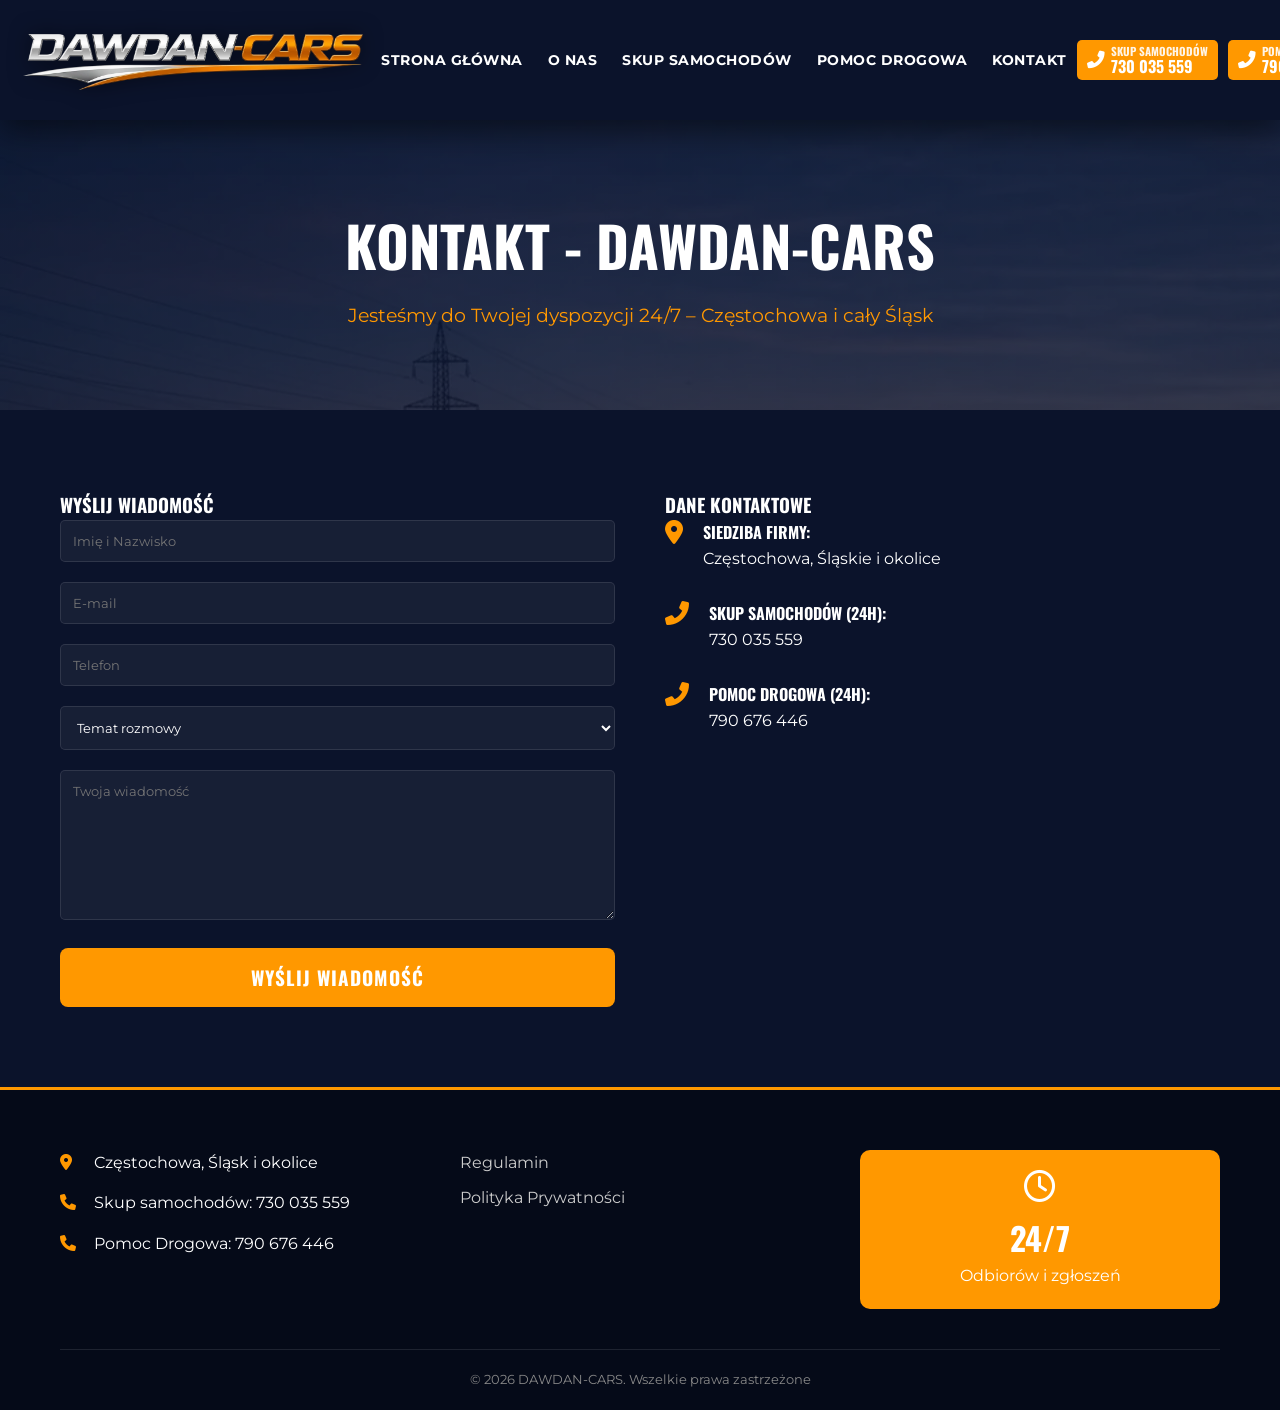
==== commit e63b8aba: "feat: improve SEO and add content targeting Częstochowa local keywords Co-authored-by: MikolajSciebu" ====
--- a/kontakt.html
+++ b/kontakt.html
@@ -3,23 +3,28 @@
 <head>
     <meta charset="UTF-8">
     <meta name="viewport" content="width=device-width, initial-scale=1.0">
-    <title>Kontakt | DAWDAN-CARS</title>
-
-<meta name="description" content="Skup samochodów, Pomoc drogowa Częstochowa i Śląsk. Gotówka od ręki, szybki dojazd, auta uszkodzone i sprawne. Pomoc drogowa 24h.">
-
-<link rel="canonical" href="https://twojadomena.pl/">
+    <title>Kontakt - Skup Aut, Laweta, Pomoc Drogowa Częstochowa | DAWDAN-CARS</title>
+
+<meta name="description" content="Skontaktuj się z DAWDAN-CARS. Skup aut, laweta i pomoc drogowa Częstochowa 24h. Zadzwoń po darmową wycenę samochodu lub szybkie holowanie. Zapraszamy!">
+
+<link rel="canonical" href="https://dawdan-cars.pl/kontakt.html">
 
 <script type="application/ld+json">
 {
- "@context": "https://schema.org",
- "@type": "LocalBusiness",
- "name": "DAWDAN-CARS",
- "telephone": "+48730035559",
- "address": {
-   "@type": "PostalAddress",
-   "addressLocality": "Częstochowa",
-   "addressCountry": "PL"
- }
+  "@context": "https://schema.org",
+  "@type": "LocalBusiness",
+  "name": "DAWDAN-CARS",
+  "image": "https://dawdan-cars.pl/logo.webp",
+  "@id": "https://dawdan-cars.pl/#business",
+  "url": "https://dawdan-cars.pl/kontakt.html",
+  "telephone": "+48730035559",
+  "address": {
+    "@type": "PostalAddress",
+    "streetAddress": "Częstochowa i okolice",
+    "addressLocality": "Częstochowa",
+    "postalCode": "42-200",
+    "addressCountry": "PL"
+  }
 }
 </script>
 
@@ -110,10 +115,10 @@
     </header>
     <div class="overlay"></div>
 
-    <section class="page-header" style="background: linear-gradient(rgba(11, 19, 43, 0.8), rgba(11, 19, 43, 0.8)), url('');">
+    <section class="page-header" style="background: linear-gradient(rgba(11, 19, 43, 0.8), rgba(11, 19, 43, 0.8)), url('tlo.webp');">
         <div class="container">
-            <h2>KONTAKT</h2>
-
+            <h1>KONTAKT - DAWDAN-CARS</h1>
+            <p>Jesteśmy do Twojej dyspozycji 24/7 – Częstochowa i cały Śląsk</p>
         </div>
     </section>
 
--- a/style.css
+++ b/style.css
@@ -579,6 +579,57 @@
     border-top: 1px solid rgba(255,255,255,0.1);
     font-size: 0.8rem;
     color: #888;
+}
+
+/* SEO Content */
+.seo-content {
+    padding: 80px 0;
+    background: #050a18;
+}
+
+.seo-text-block h2 {
+    font-size: 2.2rem;
+    color: var(--primary-color);
+    margin-bottom: 25px;
+}
+
+.seo-text-block h3 {
+    font-size: 1.6rem;
+    margin-top: 30px;
+    margin-bottom: 20px;
+}
+
+.seo-text-block p {
+    margin-bottom: 20px;
+    font-size: 1.05rem;
+    color: #ccc;
+}
+
+.seo-text-block ul {
+    list-style: none;
+    margin-bottom: 20px;
+}
+
+.seo-text-block li {
+    margin-bottom: 10px;
+    padding-left: 30px;
+    position: relative;
+}
+
+.seo-text-block li::before {
+    content: '✔';
+    position: absolute;
+    left: 0;
+    color: var(--primary-color);
+    font-weight: bold;
+}
+
+.hero-subtext {
+    font-size: 1.2rem;
+    text-align: center;
+    margin-bottom: 30px;
+    color: #eee;
+    max-width: 800px;
 }
 
 /* How It Works */
--- a/style.css
+++ b/style.css
@@ -579,6 +579,57 @@
     border-top: 1px solid rgba(255,255,255,0.1);
     font-size: 0.8rem;
     color: #888;
+}
+
+/* SEO Content */
+.seo-content {
+    padding: 80px 0;
+    background: #050a18;
+}
+
+.seo-text-block h2 {
+    font-size: 2.2rem;
+    color: var(--primary-color);
+    margin-bottom: 25px;
+}
+
+.seo-text-block h3 {
+    font-size: 1.6rem;
+    margin-top: 30px;
+    margin-bottom: 20px;
+}
+
+.seo-text-block p {
+    margin-bottom: 20px;
+    font-size: 1.05rem;
+    color: #ccc;
+}
+
+.seo-text-block ul {
+    list-style: none;
+    margin-bottom: 20px;
+}
+
+.seo-text-block li {
+    margin-bottom: 10px;
+    padding-left: 30px;
+    position: relative;
+}
+
+.seo-text-block li::before {
+    content: '✔';
+    position: absolute;
+    left: 0;
+    color: var(--primary-color);
+    font-weight: bold;
+}
+
+.hero-subtext {
+    font-size: 1.2rem;
+    text-align: center;
+    margin-bottom: 30px;
+    color: #eee;
+    max-width: 800px;
 }
 
 /* How It Works */
--- a/style.css
+++ b/style.css
@@ -579,6 +579,57 @@
     border-top: 1px solid rgba(255,255,255,0.1);
     font-size: 0.8rem;
     color: #888;
+}
+
+/* SEO Content */
+.seo-content {
+    padding: 80px 0;
+    background: #050a18;
+}
+
+.seo-text-block h2 {
+    font-size: 2.2rem;
+    color: var(--primary-color);
+    margin-bottom: 25px;
+}
+
+.seo-text-block h3 {
+    font-size: 1.6rem;
+    margin-top: 30px;
+    margin-bottom: 20px;
+}
+
+.seo-text-block p {
+    margin-bottom: 20px;
+    font-size: 1.05rem;
+    color: #ccc;
+}
+
+.seo-text-block ul {
+    list-style: none;
+    margin-bottom: 20px;
+}
+
+.seo-text-block li {
+    margin-bottom: 10px;
+    padding-left: 30px;
+    position: relative;
+}
+
+.seo-text-block li::before {
+    content: '✔';
+    position: absolute;
+    left: 0;
+    color: var(--primary-color);
+    font-weight: bold;
+}
+
+.hero-subtext {
+    font-size: 1.2rem;
+    text-align: center;
+    margin-bottom: 30px;
+    color: #eee;
+    max-width: 800px;
 }
 
 /* How It Works */
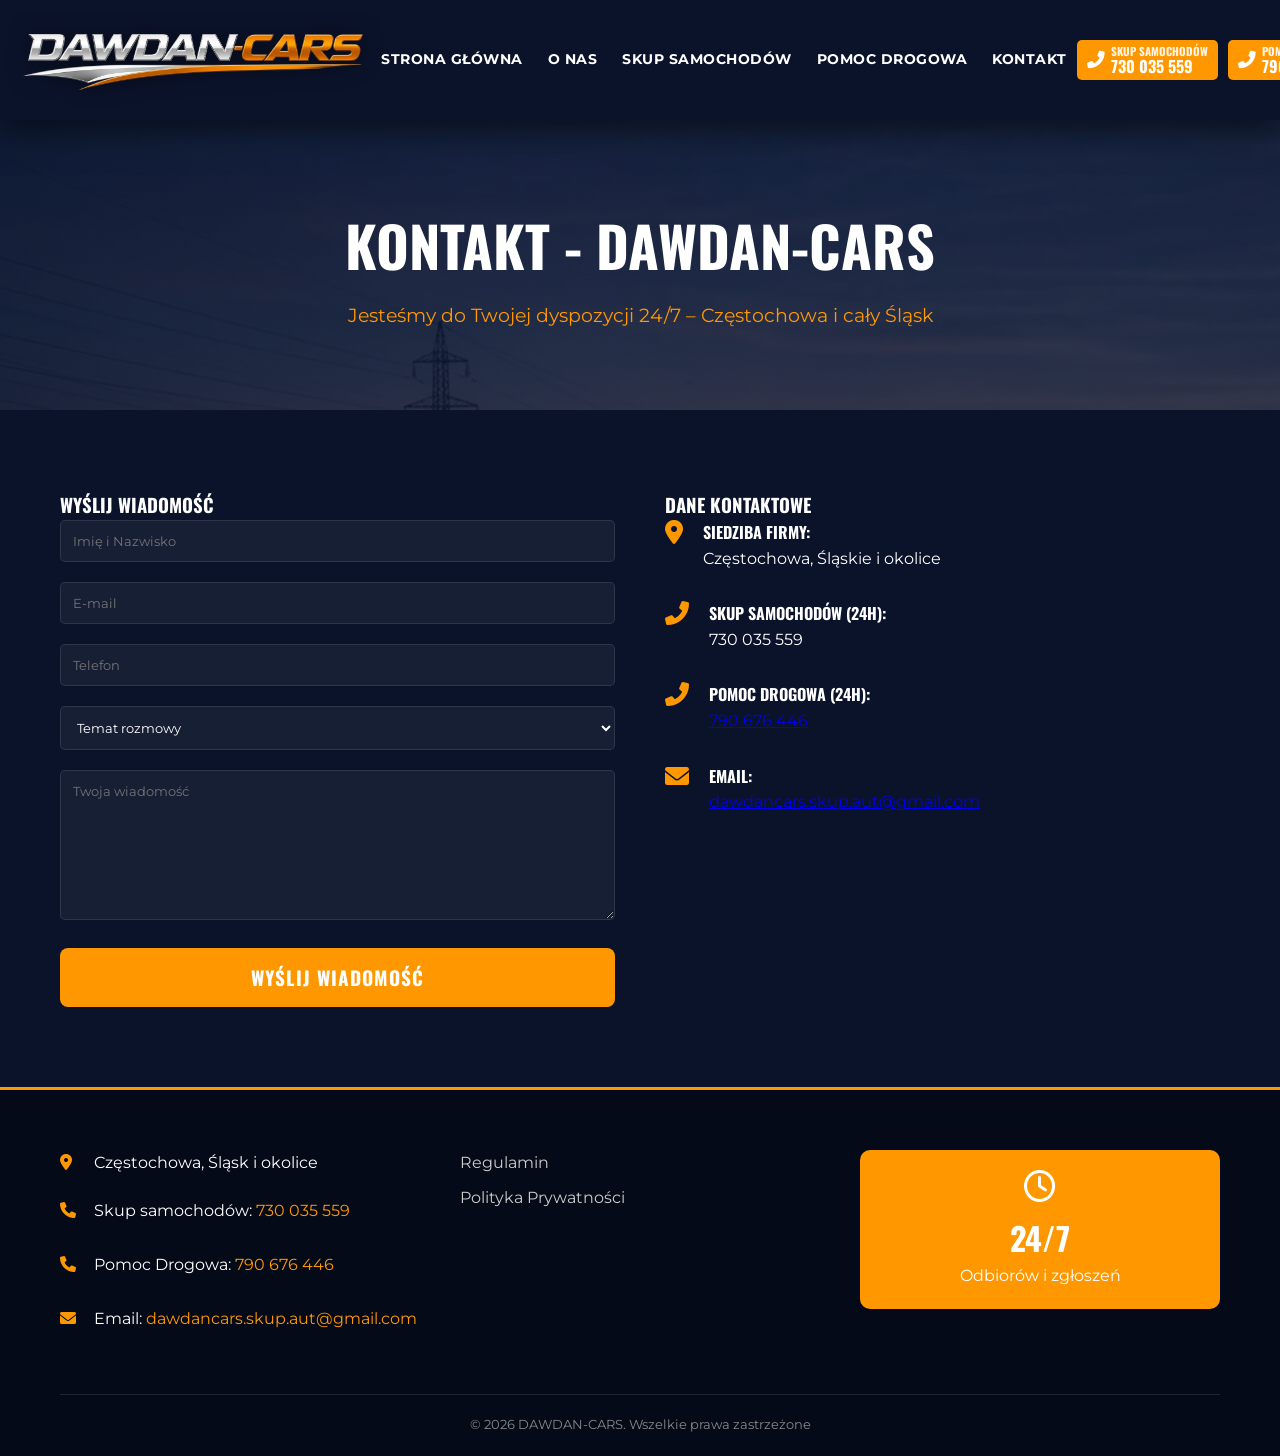
==== commit adf88e07: "fix: comprehensive technical seo and mobile usability improvements - Added Open Graph (OG) and Twitt" ====
--- a/kontakt.html
+++ b/kontakt.html
@@ -6,6 +6,13 @@
     <title>Kontakt - Skup Aut, Laweta, Pomoc Drogowa Częstochowa | DAWDAN-CARS</title>
 
 <meta name="description" content="Skontaktuj się z DAWDAN-CARS. Skup aut, laweta i pomoc drogowa Częstochowa 24h. Zadzwoń po darmową wycenę samochodu lub szybkie holowanie. Zapraszamy!">
+
+<!-- Open Graph / Facebook -->
+<meta property="og:type" content="website">
+<meta property="og:url" content="https://dawdan-cars.pl/kontakt.html">
+<meta property="og:title" content="Kontakt - Skup Aut, Laweta, Pomoc Drogowa Częstochowa">
+<meta property="og:description" content="Skontaktuj się z DAWDAN-CARS. Skup aut, laweta i pomoc drogowa Częstochowa 24h.">
+<meta property="og:image" content="https://dawdan-cars.pl/logo.webp">
 
 <link rel="canonical" href="https://dawdan-cars.pl/kontakt.html">
 
@@ -61,7 +68,7 @@
             <div class="container">
                 <div class="logo">
                     <a href="index.html">
-                        <img src="logo.webp" alt="Logo" width="349" height="60">
+                        <img src="logo.webp" alt="Kontakt DAWDAN-CARS Częstochowa" width="349" height="60">
                     </a>
                 </div>
                 <nav>
@@ -185,7 +192,14 @@
                         <i class="fas fa-phone-alt"></i>
                         <div>
                             <h4>Pomoc Drogowa (24h):</h4>
-                            <p>790 676 446</p>
+                            <p><a href="tel:+48790676446">790 676 446</a></p>
+                        </div>
+                    </div>
+                    <div class="contact-item">
+                        <i class="fas fa-envelope"></i>
+                        <div>
+                            <h4>Email:</h4>
+                            <p><a href="mailto:dawdancars.skup.aut@gmail.com">dawdancars.skup.aut@gmail.com</a></p>
                         </div>
                     </div>
                 </div>
@@ -198,8 +212,9 @@
             <div class="footer-grid">
                 <div class="footer-info">
                     <p><i class="fas fa-map-marker-alt"></i> Częstochowa, Śląsk i okolice</p>
-                    <p><i class="fas fa-phone"></i> Skup samochodów: 730 035 559</p>
-                    <p><i class="fas fa-phone"></i> Pomoc Drogowa: 790 676 446</p>
+                    <p><i class="fas fa-phone"></i> Skup samochodów: <a href="tel:+48730035559">730 035 559</a></p>
+                    <p><i class="fas fa-phone"></i> Pomoc Drogowa: <a href="tel:+48790676446">790 676 446</a></p>
+                    <p><i class="fas fa-envelope"></i> Email: <a href="mailto:dawdancars.skup.aut@gmail.com">dawdancars.skup.aut@gmail.com</a></p>
                 </div>
                 <div class="footer-links">
                     <ul>
@@ -221,6 +236,15 @@
         </div>
     </footer>
 
+    <!-- Google Analytics (GA4) placeholder -->
+    <script async src="https://www.googletagmanager.com/gtag/js?id=G-XXXXXXXXXX"></script>
+    <script>
+      window.dataLayer = window.dataLayer || [];
+      function gtag(){dataLayer.push(arguments);}
+      gtag('js', new Date());
+      gtag('config', 'G-XXXXXXXXXX');
+    </script>
+
     <!-- AOS JS -->
     <script src="https://unpkg.com/aos@2.3.1/dist/aos.js"></script>
     <script src="script.js"></script>
--- a/style.css
+++ b/style.css
@@ -44,7 +44,7 @@
     box-shadow: 0 10px 30px rgba(0,0,0,0.5);
     transition: padding 0.3s ease, background 0.3s ease;
     will-change: padding, background;
-    padding: 15px 0;
+    padding: 10px 0;
 }
 
 header.scrolled {
@@ -100,12 +100,13 @@
     text-decoration: none;
     color: var(--text-light);
     font-weight: 700;
-    font-size: 0.85rem; /* Slightly smaller font */
-    padding: 8px 10px; /* More compact padding */
+    font-size: 0.95rem;
+    padding: 12px 15px;
     transition: all 0.3s ease;
     text-transform: uppercase;
     letter-spacing: 0.5px;
     white-space: nowrap;
+    display: inline-block;
 }
 
 nav a:hover, nav a.active {
@@ -146,14 +147,14 @@
 
 .btn-label {
     display: block;
-    font-size: 0.7rem;
+    font-size: 0.8rem;
     text-transform: uppercase;
     opacity: 0.9;
 }
 
 .btn-number {
     display: block;
-    font-size: 1rem;
+    font-size: 1.1rem;
 }
 
 .header-cta .btn-call:hover {
@@ -528,7 +529,15 @@
 }
 
 .footer-info p {
-    margin-bottom: 15px;
+    margin-bottom: 18px;
+    font-size: 1rem;
+}
+
+.footer-info a {
+    color: var(--primary-color);
+    text-decoration: none;
+    padding: 5px 0;
+    display: inline-block;
 }
 
 .footer-info i {
@@ -625,11 +634,19 @@
 }
 
 .hero-subtext {
-    font-size: 1.2rem;
-    text-align: center;
-    margin-bottom: 30px;
-    color: #eee;
-    max-width: 800px;
+    font-size: 1.3rem;
+    text-align: center;
+    margin: 0 auto 40px;
+    color: #fff;
+    max-width: 900px;
+    font-weight: 500;
+    letter-spacing: 1px;
+    text-transform: uppercase;
+    text-shadow: 2px 2px 4px rgba(0, 0, 0, 0.7);
+    background: linear-gradient(90deg, transparent, rgba(255, 140, 0, 0.2), transparent);
+    padding: 12px 20px;
+    border-top: 1px solid rgba(255, 140, 0, 0.3);
+    border-bottom: 1px solid rgba(255, 140, 0, 0.3);
 }
 
 /* How It Works */
@@ -1239,7 +1256,7 @@
 }
 
 @media (max-width: 1024px) {
-    .hero-text h2 {
+    .hero-text h1 {
         font-size: 2.5rem;
     }
 }
@@ -1272,11 +1289,18 @@
         align-items: center;
     }
 
-    .hero-text h2 {
+    .hero-text h1 {
+        margin-bottom: 20px;
+        font-size: 2.2rem;
+        letter-spacing: 1px;
+        line-height: 1.2;
+    }
+
+    .hero-subtext {
+        font-size: 1.05rem;
+        padding: 12px 18px;
         margin-bottom: 25px;
-        font-size: 2.4rem; /* Slightly smaller for better fit */
-        letter-spacing: 2px;
-        line-height: 1.2;
+        line-height: 1.5;
     }
 
     .hero-cta-buttons {
--- a/style.css
+++ b/style.css
@@ -44,7 +44,7 @@
     box-shadow: 0 10px 30px rgba(0,0,0,0.5);
     transition: padding 0.3s ease, background 0.3s ease;
     will-change: padding, background;
-    padding: 15px 0;
+    padding: 10px 0;
 }
 
 header.scrolled {
@@ -100,12 +100,13 @@
     text-decoration: none;
     color: var(--text-light);
     font-weight: 700;
-    font-size: 0.85rem; /* Slightly smaller font */
-    padding: 8px 10px; /* More compact padding */
+    font-size: 0.95rem;
+    padding: 12px 15px;
     transition: all 0.3s ease;
     text-transform: uppercase;
     letter-spacing: 0.5px;
     white-space: nowrap;
+    display: inline-block;
 }
 
 nav a:hover, nav a.active {
@@ -146,14 +147,14 @@
 
 .btn-label {
     display: block;
-    font-size: 0.7rem;
+    font-size: 0.8rem;
     text-transform: uppercase;
     opacity: 0.9;
 }
 
 .btn-number {
     display: block;
-    font-size: 1rem;
+    font-size: 1.1rem;
 }
 
 .header-cta .btn-call:hover {
@@ -528,7 +529,15 @@
 }
 
 .footer-info p {
-    margin-bottom: 15px;
+    margin-bottom: 18px;
+    font-size: 1rem;
+}
+
+.footer-info a {
+    color: var(--primary-color);
+    text-decoration: none;
+    padding: 5px 0;
+    display: inline-block;
 }
 
 .footer-info i {
@@ -625,11 +634,19 @@
 }
 
 .hero-subtext {
-    font-size: 1.2rem;
-    text-align: center;
-    margin-bottom: 30px;
-    color: #eee;
-    max-width: 800px;
+    font-size: 1.3rem;
+    text-align: center;
+    margin: 0 auto 40px;
+    color: #fff;
+    max-width: 900px;
+    font-weight: 500;
+    letter-spacing: 1px;
+    text-transform: uppercase;
+    text-shadow: 2px 2px 4px rgba(0, 0, 0, 0.7);
+    background: linear-gradient(90deg, transparent, rgba(255, 140, 0, 0.2), transparent);
+    padding: 12px 20px;
+    border-top: 1px solid rgba(255, 140, 0, 0.3);
+    border-bottom: 1px solid rgba(255, 140, 0, 0.3);
 }
 
 /* How It Works */
@@ -1239,7 +1256,7 @@
 }
 
 @media (max-width: 1024px) {
-    .hero-text h2 {
+    .hero-text h1 {
         font-size: 2.5rem;
     }
 }
@@ -1272,11 +1289,18 @@
         align-items: center;
     }
 
-    .hero-text h2 {
+    .hero-text h1 {
+        margin-bottom: 20px;
+        font-size: 2.2rem;
+        letter-spacing: 1px;
+        line-height: 1.2;
+    }
+
+    .hero-subtext {
+        font-size: 1.05rem;
+        padding: 12px 18px;
         margin-bottom: 25px;
-        font-size: 2.4rem; /* Slightly smaller for better fit */
-        letter-spacing: 2px;
-        line-height: 1.2;
+        line-height: 1.5;
     }
 
     .hero-cta-buttons {
--- a/style.css
+++ b/style.css
@@ -44,7 +44,7 @@
     box-shadow: 0 10px 30px rgba(0,0,0,0.5);
     transition: padding 0.3s ease, background 0.3s ease;
     will-change: padding, background;
-    padding: 15px 0;
+    padding: 10px 0;
 }
 
 header.scrolled {
@@ -100,12 +100,13 @@
     text-decoration: none;
     color: var(--text-light);
     font-weight: 700;
-    font-size: 0.85rem; /* Slightly smaller font */
-    padding: 8px 10px; /* More compact padding */
+    font-size: 0.95rem;
+    padding: 12px 15px;
     transition: all 0.3s ease;
     text-transform: uppercase;
     letter-spacing: 0.5px;
     white-space: nowrap;
+    display: inline-block;
 }
 
 nav a:hover, nav a.active {
@@ -146,14 +147,14 @@
 
 .btn-label {
     display: block;
-    font-size: 0.7rem;
+    font-size: 0.8rem;
     text-transform: uppercase;
     opacity: 0.9;
 }
 
 .btn-number {
     display: block;
-    font-size: 1rem;
+    font-size: 1.1rem;
 }
 
 .header-cta .btn-call:hover {
@@ -528,7 +529,15 @@
 }
 
 .footer-info p {
-    margin-bottom: 15px;
+    margin-bottom: 18px;
+    font-size: 1rem;
+}
+
+.footer-info a {
+    color: var(--primary-color);
+    text-decoration: none;
+    padding: 5px 0;
+    display: inline-block;
 }
 
 .footer-info i {
@@ -625,11 +634,19 @@
 }
 
 .hero-subtext {
-    font-size: 1.2rem;
-    text-align: center;
-    margin-bottom: 30px;
-    color: #eee;
-    max-width: 800px;
+    font-size: 1.3rem;
+    text-align: center;
+    margin: 0 auto 40px;
+    color: #fff;
+    max-width: 900px;
+    font-weight: 500;
+    letter-spacing: 1px;
+    text-transform: uppercase;
+    text-shadow: 2px 2px 4px rgba(0, 0, 0, 0.7);
+    background: linear-gradient(90deg, transparent, rgba(255, 140, 0, 0.2), transparent);
+    padding: 12px 20px;
+    border-top: 1px solid rgba(255, 140, 0, 0.3);
+    border-bottom: 1px solid rgba(255, 140, 0, 0.3);
 }
 
 /* How It Works */
@@ -1239,7 +1256,7 @@
 }
 
 @media (max-width: 1024px) {
-    .hero-text h2 {
+    .hero-text h1 {
         font-size: 2.5rem;
     }
 }
@@ -1272,11 +1289,18 @@
         align-items: center;
     }
 
-    .hero-text h2 {
+    .hero-text h1 {
+        margin-bottom: 20px;
+        font-size: 2.2rem;
+        letter-spacing: 1px;
+        line-height: 1.2;
+    }
+
+    .hero-subtext {
+        font-size: 1.05rem;
+        padding: 12px 18px;
         margin-bottom: 25px;
-        font-size: 2.4rem; /* Slightly smaller for better fit */
-        letter-spacing: 2px;
-        line-height: 1.2;
+        line-height: 1.5;
     }
 
     .hero-cta-buttons {
